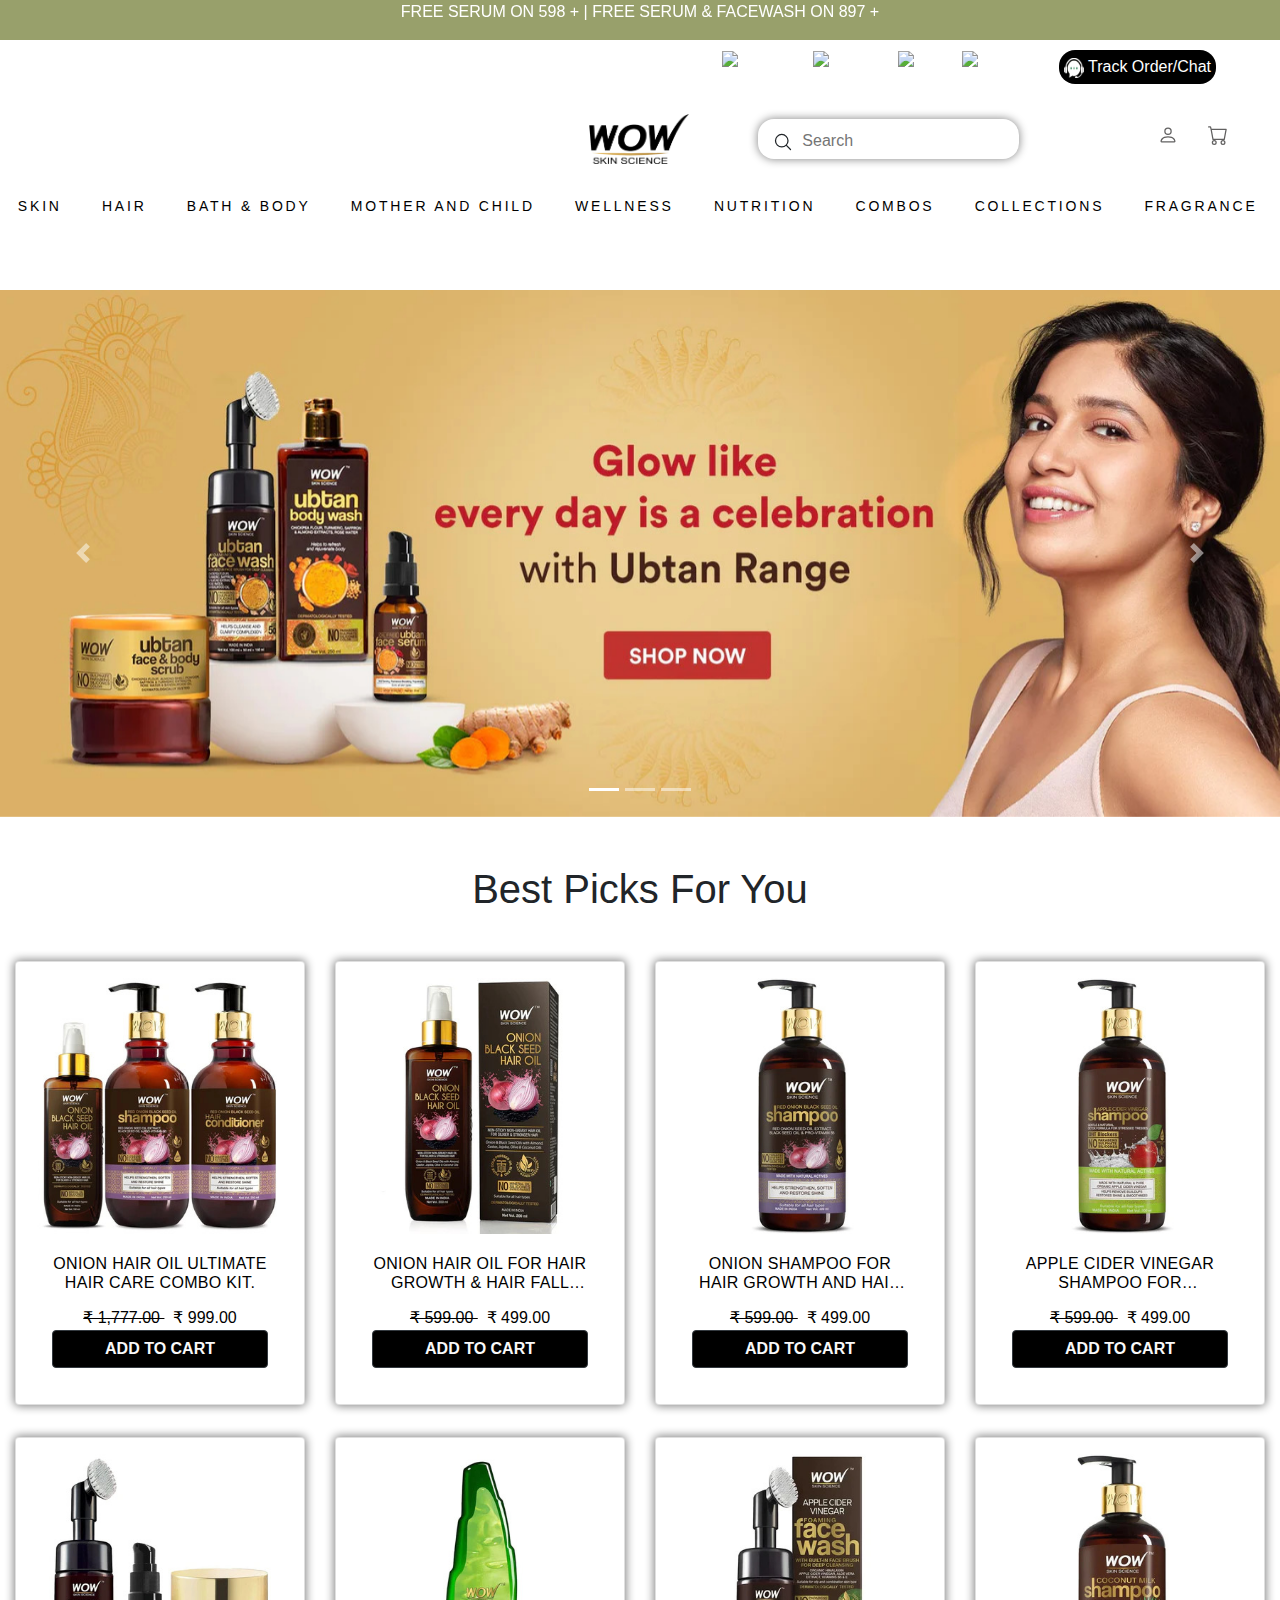
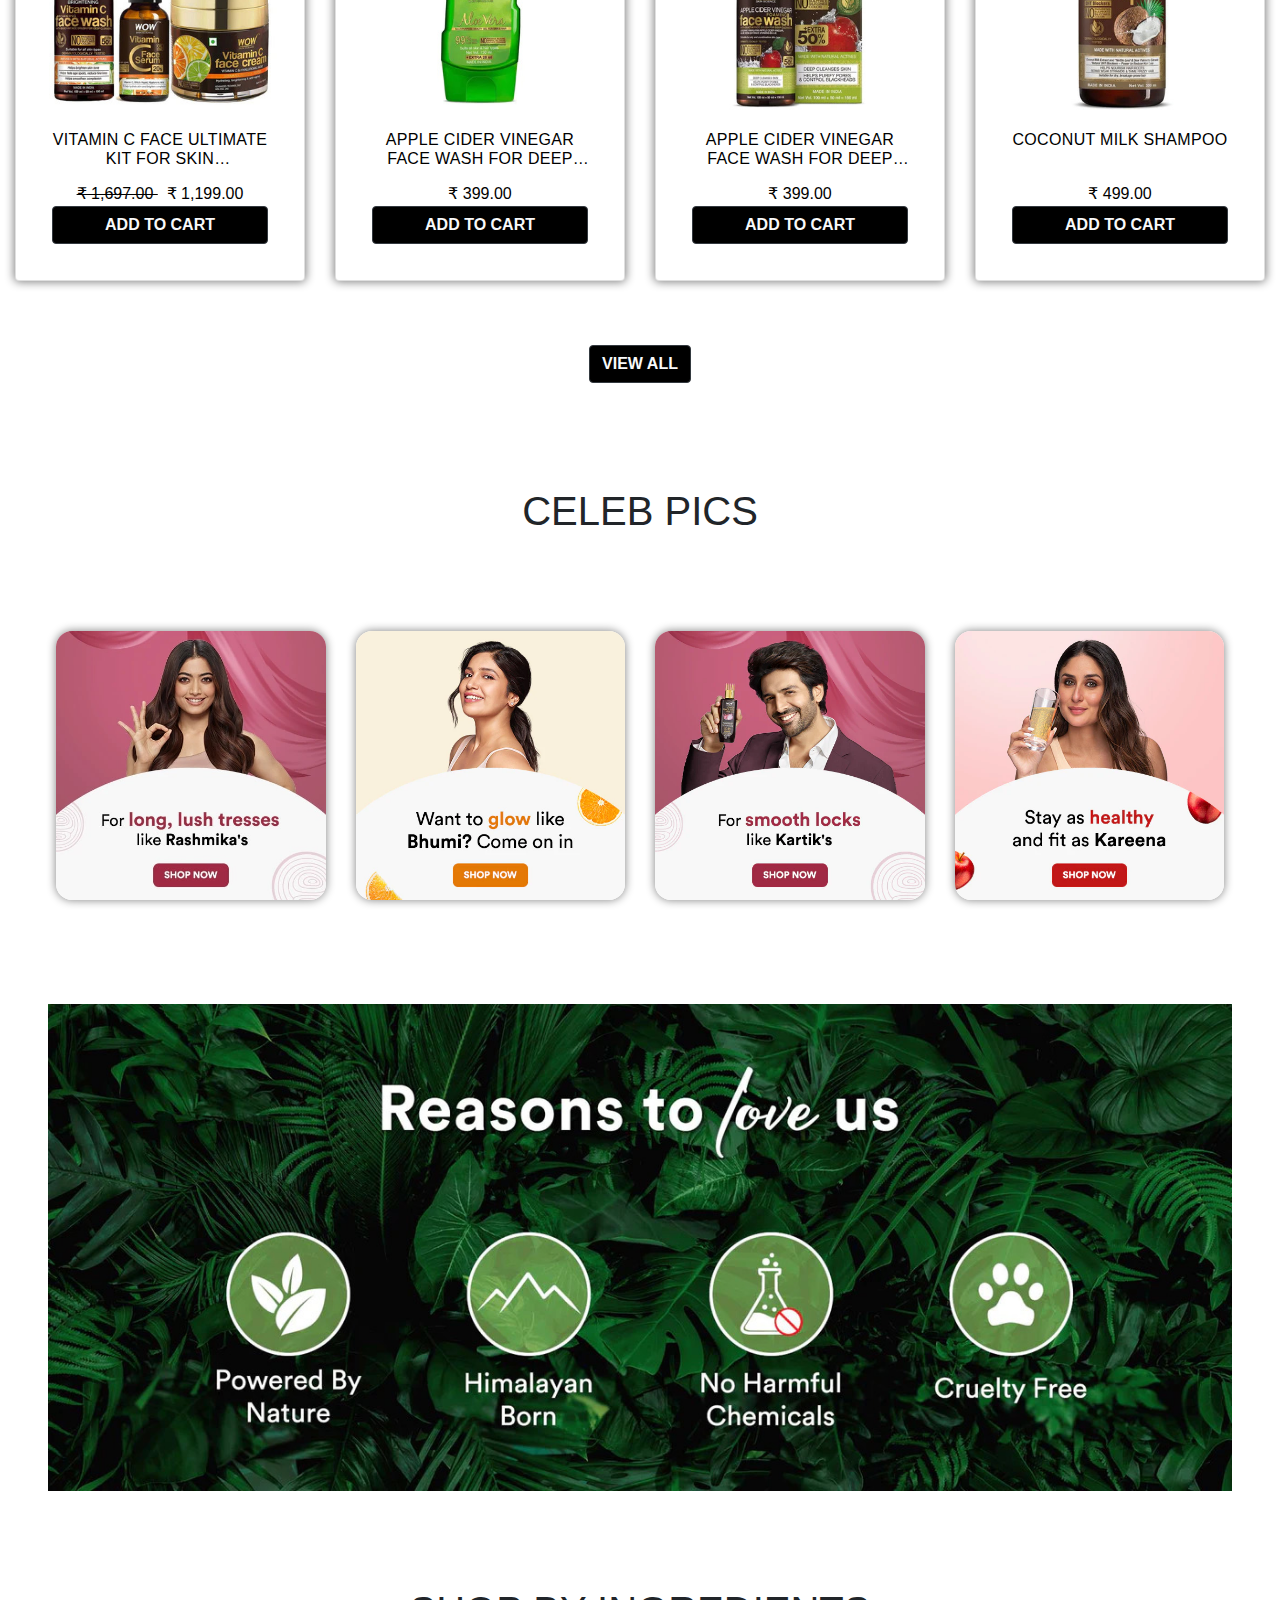
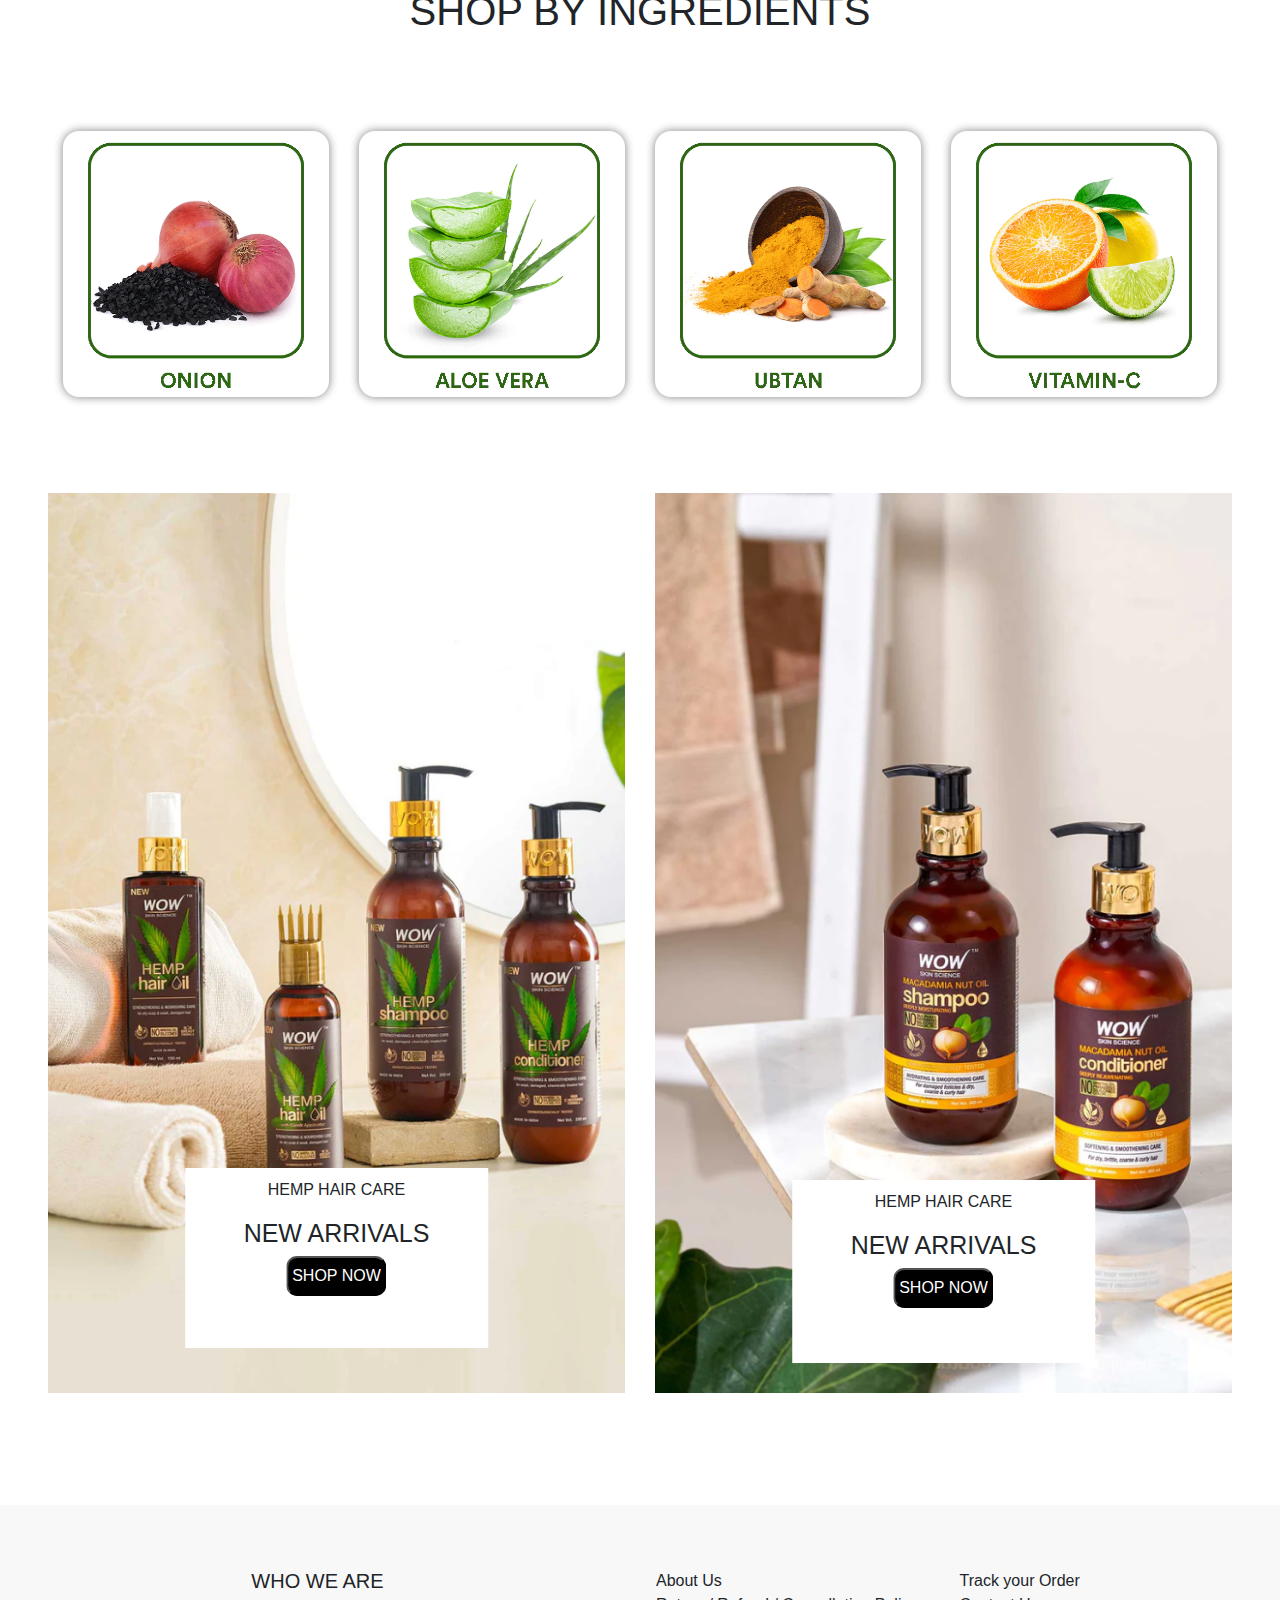
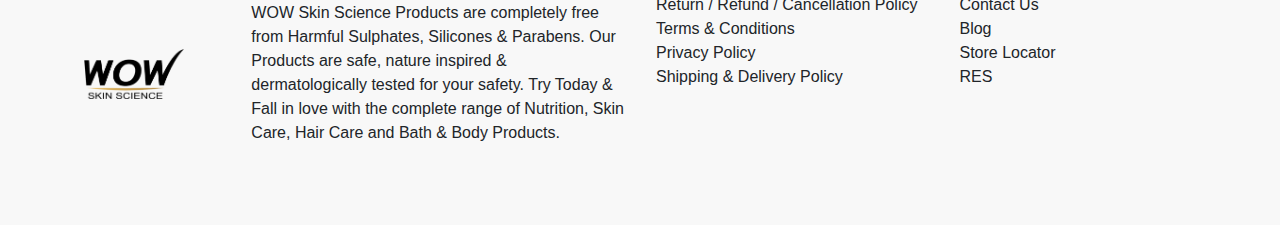
==== index.html @ 1cc5b18e "first commit" ====
<!DOCTYPE html>
<html lang="en">
<head>
    <meta charset="UTF-8">
    <meta http-equiv="X-UA-Compatible" content="IE=edge">
    <meta name="viewport" content="width=device-width, initial-scale=1.0">
    <link rel="stylesheet" href="https://cdn.jsdelivr.net/npm/bootstrap@4.3.1/dist/css/bootstrap.min.css" integrity="sha384-ggOyR0iXCbMQv3Xipma34MD+dH/1fQ784/j6cY/iJTQUOhcWr7x9JvoRxT2MZw1T" crossorigin="anonymous">
    <link rel="stylesheet" href="./index.css">
    <script src="https://kit.fontawesome.com/cafa369b92.js" crossorigin="anonymous"></script>
    <title>Wow Skin Science</title>
    <link rel="icon" type="image/x-icon" href="./assets/faviconV2.png">

</head>
<body>
    <div class="carousel slide announcement_div" data-ride="carousel">
       <div class="carousel-inner">
          <div class="carousel-item active text-center">
            <p class="d-block w-100">FREE SERUM ON 598 + | FREE SERUM & FACEWASH ON 897 +</p>
          </div>
          <div class="carousel-item text-center">
            <p class="d-block w-100">GET A SUPRISE GIFT FREE ON EVERY ORDER</p>
          </div>
       </div>
    </div>

    <nav>
      <div class="icons_track_div desktop_track_div">
      <div class="icons_div">
        <a href="#">
          <img  class="social_media_icons" src="https://i.ibb.co/8xnZV51/social2.jpg" alt="instagram">
        </a>
        <a href="#">
          <img class="social_media_icons" src="https://i.ibb.co/gVGnn6m/social1.jpg" alt="facebook">

        </a>
        <a href="#">
          <img  class="social_media_icons" src="https://i.ibb.co/8x79Vy2/social3.jpg" alt="twitter">
        </a>
        <a href="#">
          <img  class="social_media_icons" src="https://i.ibb.co/HTfM3p8/social4.jpg" alt="youtube">
        </a>
      </div>
      <div class="track">
        <a href="#">
          <img  class="social_media_icons" src="./assets/wow_chat_icon_637c3b76-9360-4c06-9c1e-77861a856316.jpg" alt="">
          Track Order/Chat
        </a>
      </div>
    </div>
    <div class="main_logo_div">
      <div class="wow_logo ">
        <img class="wow_image "src="./assets/pngaaa.com-5067966.png" width="100px" height="50px">
      </div>
      
      <div class="search desktop_tab_search">
        <svg class="search_icon" xmlns="http://www.w3.org/2000/svg" fill="none" viewBox="0 0 24 24" stroke-width="1.5" stroke="currentColor" class="w-6 h-6">
          <path stroke-linecap="round" stroke-linejoin="round" d="M21 21l-5.197-5.197m0 0A7.5 7.5 0 105.196 5.196a7.5 7.5 0 0010.607 10.607z" />
        </svg>
        <input type="search" placeholder="Search">
      </div>
      <div class="account_cart_div mt-2">
        <div>
          <a href="./login_page.html">
            <svg class="social_media_icons" xmlns="http://www.w3.org/2000/svg" width="16" height="16" fill="currentColor" class="bi bi-person" viewBox="0 0 16 16">
              <path d="M8 8a3 3 0 1 0 0-6 3 3 0 0 0 0 6zm2-3a2 2 0 1 1-4 0 2 2 0 0 1 4 0zm4 8c0 1-1 1-1 1H3s-1 0-1-1 1-4 6-4 6 3 6 4zm-1-.004c-.001-.246-.154-.986-.832-1.664C11.516 10.68 10.289 10 8 10c-2.29 0-3.516.68-4.168 1.332-.678.678-.83 1.418-.832 1.664h10z"/>
            </svg>
          </a>
        </div>
        <div>
          <a href="#">
            <svg class="social_media_icons" xmlns="http://www.w3.org/2000/svg" width="16" height="16" fill="currentColor" class="bi bi-cart" viewBox="0 0 16 16">
              <path d="M0 1.5A.5.5 0 0 1 .5 1H2a.5.5 0 0 1 .485.379L2.89 3H14.5a.5.5 0 0 1 .491.592l-1.5 8A.5.5 0 0 1 13 12H4a.5.5 0 0 1-.491-.408L2.01 3.607 1.61 2H.5a.5.5 0 0 1-.5-.5zM3.102 4l1.313 7h8.17l1.313-7H3.102zM5 12a2 2 0 1 0 0 4 2 2 0 0 0 0-4zm7 0a2 2 0 1 0 0 4 2 2 0 0 0 0-4zm-7 1a1 1 0 1 1 0 2 1 1 0 0 1 0-2zm7 0a1 1 0 1 1 0 2 1 1 0 0 1 0-2z"/>
            </svg>
          </a>
        </div>
        
      </div>
    </div>
    <div class="search text-center mobile_tab_search col-11">
      <svg class="search_icon" xmlns="http://www.w3.org/2000/svg" fill="none" viewBox="0 0 24 24" stroke-width="1.5" stroke="currentColor" class="w-6 h-6">
        <path stroke-linecap="round" stroke-linejoin="round" d="M21 21l-5.197-5.197m0 0A7.5 7.5 0 105.196 5.196a7.5 7.5 0 0010.607 10.607z" />
      </svg>
      <input type="search" placeholder="Search">
    </div>
    </nav>
    <div class=" nav_container">
     
          <input type="radio" name="slide" id="menu_btn">
          <input type="radio" name="slide" id="cancel_btn">
          <ul class="nav_links">
            <label for="cancel_btn" class="button cancel_btn"><i class="fas fa-times"></i></label>
             <li class="navLink ">
                 <a href="#">SKIN</a>
                 <input type="checkbox" id="showDrop">
                 <label for="showDrop">
                  <svg class="drop_icon" xmlns="http://www.w3.org/2000/svg" fill="none" viewBox="0 0 24 24" stroke-width="1.5" stroke="currentColor" class="w-6 h-6">
                    <path stroke-linecap="round" stroke-linejoin="round" d="M19.5 8.25l-7.5 7.5-7.5-7.5" />
                  </svg>
                 </label>
                 <ul class="dropMenu">
                  <li><a href="#">Face Wash</a></li>
                  <li><a href="#">Face Wash Refill</a></li>
                  <li><a href="#">Face Scrub</a></li>
                  <li><a href="#">Face Serum</a></li>
                  <li><a href="#">Face Cream</a></li>
                  <li><a href="#">Face Mask</a></li>
                  <li><a href="#">Moisturizer</a></li>
                  <li><a href="#">Sunscreen</a></li>
                  <li><a href="#">Toner</a></li>
                  <li><a href="#">Makeup Remover</a></li>
                  <li><a href="#">Sheet Face Mask</a></li>
                  <li><a href="#">Under Eye Cream</a></li>
                 </ul>
            </li>
             <li class="navLink">
              <a href="#">HAIR</a>
              <input type="checkbox" id="hair">
              <label for="hair">
                <svg class="drop_icon" xmlns="http://www.w3.org/2000/svg" fill="none" viewBox="0 0 24 24" stroke-width="1.5" stroke="currentColor" class="w-6 h-6">
                  <path stroke-linecap="round" stroke-linejoin="round" d="M19.5 8.25l-7.5 7.5-7.5-7.5" />
                </svg>
               </label>
              <ul class="dropMenu">
                <li><a href="#">Hair Oil</a></li>
                <li><a href="#">Hair Combo Kit</a></li>
                <li><a href="#">Shampoo</a></li>
                <li><a href="#">Conditioner</a></li>
                <li><a href="#">Hair Mask</a></li>
                <li><a href="#">Hair Serum</a></li>
                <li><a href="#">Scalp Brush</a></li>
                <li><a href="#">Hair Spray</a></li>
               </ul>
              </li>
             <li class="navLink">
              <a href="#">BATH & BODY</a>
              <input type="checkbox" id="bath">
              <label for="bath">
                <svg class="drop_icon" xmlns="http://www.w3.org/2000/svg" fill="none" viewBox="0 0 24 24" stroke-width="1.5" stroke="currentColor" class="w-6 h-6">
                  <path stroke-linecap="round" stroke-linejoin="round" d="M19.5 8.25l-7.5 7.5-7.5-7.5" />
                </svg>
               </label>
              <ul class="dropMenu">
                <li><a href="#">Body Wash</a></li>
                <li><a href="#">Bathing Bar</a></li>
                <li><a href="#">Hand Cream</a></li>
                <li><a href="#">Hand Wash</a></li>
                <li><a href="#">Body Lotion</a></li>
                <li><a href="#">Body Butter</a></li>
                <li><a href="#">Massage oil</a></li>
              </ul>
            </li>
             <li class="navLink megaLink">
              <a href="#">MOTHER AND CHILD</a>
              <input type="checkbox" id="mother_child">
              <label for="mother_child">
                <svg class="drop_icon" xmlns="http://www.w3.org/2000/svg" fill="none" viewBox="0 0 24 24" stroke-width="1.5" stroke="currentColor" class="w-6 h-6">
                  <path stroke-linecap="round" stroke-linejoin="round" d="M19.5 8.25l-7.5 7.5-7.5-7.5" />
                </svg>
               </label>
              <div class="motherChild_dropdown dropMenu">
                <div class="kids">
                  <ul class="">
                    <li><a href="#">Kids Sun Screen</a></li>
                    <li><a href="#">kids Face Wash</a></li>
                    <li><a href="#">3 in 1 Kids</a></li>
                    <li><a href="#">Kids Body Lotion</a></li>
                  </ul>
                </div>
                <div class="mother">
                  <ul class="">
                    <li><a href="#">Mother</a></li>
                    <li><a href="#">Massage oil</a></li>
                    <li><a href="#">Stretch care</a></li>
                  </ul>
                </div>

              </div>
            </li>
             <li class="navLink">
              <a href="#">WELLNESS</a>
              <input type="checkbox" id="wellness">
              <label for="wellness">
                <svg class="drop_icon" xmlns="http://www.w3.org/2000/svg" fill="none" viewBox="0 0 24 24" stroke-width="1.5" stroke="currentColor" class="w-6 h-6">
                  <path stroke-linecap="round" stroke-linejoin="round" d="M19.5 8.25l-7.5 7.5-7.5-7.5" />
                </svg>
               </label>
              <ul class="dropMenu">
                <li><a href="#">Hair Vanish</a></li>
                <li><a href="#">Essential Oil</a></li>
                <li><a href="#">WOmwn Hygiene</a></li>
              </ul>
            </li>
             <li class="navLink">
              <a href="#">NUTRITION</a>
              <input type="checkbox" id="nutrition">
              <label for="nutrition">
                <svg class="drop_icon" xmlns="http://www.w3.org/2000/svg" fill="none" viewBox="0 0 24 24" stroke-width="1.5" stroke="currentColor" class="w-6 h-6">
                  <path stroke-linecap="round" stroke-linejoin="round" d="M19.5 8.25l-7.5 7.5-7.5-7.5" />
                </svg>
               </label>
               <ul class="dropMenu">
                <li><a href="#">Omega Fatty Acids</a></li>
                <li><a href="#">Immunity Care</a></li>
                <li><a href="#">Protiens</a></li>
                <li><a href="#">Multivitamins</a></li>
                <li><a href="#">Weight Management</a></li>
                <li><a href="#">Detox</a></li>
                <li><a href="#">Gut Health</a></li>
                <li><a href="#">Men's Health</a></li>
                <li><a href="#">Antioxidants</a></li>
                <li><a href="#">Men's Health</a></li>
                <li><a href="#">Vitamins</a></li>
                <li><a href="#">Hair and Skin nutrition</a></li>
                <li><a href="#">specialty Supplements</a></li>
              </ul>
            </li>
             <li class="navLink">
              <a href="#">COMBOS</a>
              <input type="checkbox" id="combo">
              <label for="combo">
                <svg class="drop_icon" xmlns="http://www.w3.org/2000/svg" fill="none" viewBox="0 0 24 24" stroke-width="1.5" stroke="currentColor" class="w-6 h-6">
                  <path stroke-linecap="round" stroke-linejoin="round" d="M19.5 8.25l-7.5 7.5-7.5-7.5" />
                </svg>
               </label>
              <ul class="dropMenu">
                <li><a href="#">Body Wash</a></li>
                <li><a href="#">Bathing Bar</a></li>
                <li><a href="#">Hand Cream</a></li>
                <li><a href="#">Body Scrub</a></li>
                <li><a href="#">Hand Wash</a></li>
                <li><a href="#">Body Lotion</a></li>
                <li><a href="#">Body Butter</a></li>
                <li><a href="#">Massage oil</a></li>
              </ul>
            </li>
             <li class="navLink">
              <a href="#">COLLECTIONS</a>
              <input type="checkbox" id="collections">
              <label for="collections">
                <svg class="drop_icon" xmlns="http://www.w3.org/2000/svg" fill="none" viewBox="0 0 24 24" stroke-width="1.5" stroke="currentColor" class="w-6 h-6">
                  <path stroke-linecap="round" stroke-linejoin="round" d="M19.5 8.25l-7.5 7.5-7.5-7.5" />
                </svg>
               </label>
              <ul class="dropMenu">
                <li><a href="#">Apple cider vinegar</a></li>
                <li><a href="#">Aloe Vera</a></li>
                <li><a href="#">Amazon Rainforest</a></li>
                <li><a href="#">Amla</a></li>
                <li><a href="#">Activated Charcoal</a></li>
                <li><a href="#">Argan Oil</a></li>
                <li><a href="#">Coconut</a></li>
                <li><a href="#">Hemp</a></li>
                <li><a href="#">Himalayan Rose Care</a></li>
                <li><a href="#">Macadamia</a></li>
                <li><a href="#">Men's Care</a></li>
                <li><a href="#">Niacinamide</a></li>
                <li><a href="#">Rice Water</a></li>
                <li><a href="#">Red Onion Black Seed Oil</a></li>
                <li><a href="#">Retinol</a></li>
                <li><a href="#">Sugarcane</a></li>
                <li><a href="#">Super Hero</a></li>
                <li><a href="#">Ubtan Range</a></li>
                <li><a href="#">Vitamin c</a></li>
              </ul>
            </li>
             <li class="navLink"><a href="#">FRAGRANCE</a>
              <input type="checkbox" id="fragrance">
              <label for="fragrance">
              <svg class="drop_icon" xmlns="http://www.w3.org/2000/svg" fill="none" viewBox="0 0 24 24" stroke-width="1.5" stroke="currentColor" class="w-6 h-6">
                <path stroke-linecap="round" stroke-linejoin="round" d="M19.5 8.25l-7.5 7.5-7.5-7.5" />
              </svg>
             </label>
             <ul class="dropMenu">
              <li><a href="#">Apple cider vinegar</a></li>
              <li><a href="#">Aloe Vera</a></li>
              <li><a href="#">Amazon Rainforest</a></li>
            </ul>
            
          </li>

          <ul class="icons_track_div mobile_track_div">
            <li class="icons_div">
              <a href="#">
                <img class="social_media_icons" src="https://i.ibb.co/gVGnn6m/social1.jpg" alt="facebook">
              </a>
              <a href="#">
                <img  class="social_media_icons" src="https://i.ibb.co/8xnZV51/social2.jpg" alt="instagram">
              </a>
              <a href="#">
                <img  class="social_media_icons" src="https://i.ibb.co/8x79Vy2/social3.jpg" alt="twitter">
              </a>
              <a href="#">
                <img  class="social_media_icons" src="https://i.ibb.co/HTfM3p8/social4.jpg" alt="youtube">
              </a>
            </li>
            <ul class="track mobile_track">
              <a href="#">
                <img  class="social_media_icons" src="./assets/wow_chat_icon_637c3b76-9360-4c06-9c1e-77861a856316.jpg" alt="">
                Track Order/Chat
              </a>
            </ul>
          </ul>
          </ul>
          <label for="menu_btn" class="button menu_btn"><i class="fas fa-bars"></i></label>
          
         
        </div>

     
    <div class="container-fluid home_corousal">
      <div class="row mt-5">
        <div
          id="carouselExample"
          class="carousel slide col-12"
          data-ride="carousel"
        >
          <!-- Indicators -->
          <ol class="carousel-indicators">
            <li
              data-target="#carouselExample"
              data-slide-to="0"
              class="active"
            ></li>
            <li data-target="#carouselExample" data-slide-to="1"></li>
            <li data-target="#carouselExample" data-slide-to="2"></li>
          </ol>

          <!-- Wrapper for slides -->
          <div class="carousel-inner">
            <div class="carousel-item active">
              <img
                class="d-block w-100"
                src="./assets/corousal_image1.jpg"
                alt="First slide"
              />
            </div>
            <div class="carousel-item">
              <img
                class="d-block w-100"
                src="./assets/corousal_image2.jpg"
                alt="Second slide"
              />
            </div>
            <div class="carousel-item">
              <img
                class="d-block w-100"
                src="./assets/corousal_image3.jpg"
                alt="Third slide"
              />
            </div>
          </div>

          <!-- Left and right controls -->
          <a
            class="carousel-control-prev"
            href="#carouselExample"
            role="button"
            data-slide="prev"
          >
            <span class="carousel-control-prev-icon" aria-hidden="true"></span>
          </a>
          <a
            class="carousel-control-next"
            href="#carouselExample"
            role="button"
            data-slide="next"
          >
            <span class="carousel-control-next-icon" aria-hidden="true"></span>
          </a>
        </div>
      </div>
    </div>
     
    <div class="container-fluid best_picks_container">
      <h1 class="text-center my-5">Best Picks For You</h1>
      <div class="row mb-3">
        <div class="col-12 col-sm-6 col-md-6 col-lg-3 mb-3 column">
          <a href="#">
          <div class="card p-3">
            <img
              src="./assets/onion_kit_1.jpg"
              alt="card image"
              class="card-img-top"
            />

            <div class="card-body">
              <h5 class="card-title text-center product_info">Onion Hair Oil Ultimate Hair Care Combo Kit. </h5>
              <p class="card-text text-center"><del>&#8377; 1,777.00 </del>&nbsp; &#8377; 999.00</p>
              <a href="#" class="btn btn-dark text-light col-12" role="button"
                >ADD TO CART</a
              >
            </div>
          </div>
        </a>
        </div>
        <div class="col-12 col-sm-6 col-md-6 col-lg-3 column">
          <a href="#">
          <div class="card p-3">
            <img
              src="./assets/onion-hair-oil_2.jpg"
              alt="card image"
              class="card-img-top"
            />

            <div class="card-body">
              <h5 class="card-title text-center product_info">Onion Hair Oil For Hair Growth & Hair Fall Control</h5>
              <p class="card-text text-center"><del>&#8377; 599.00 </del>&nbsp; &#8377; 499.00</p>
              <a href="#" class="btn btn-dark text-light col-12" role="button"
                >ADD TO CART</a
              >
            </div>
          </div>
          </a>
        </div>
        <div class="col-12 col-sm-6 col-md-6 col-lg-3 column">
          <a href="#">
          <div class="card p-3">
            <img
              src="./assets/onion-shampoo_3.jpg"
              alt="card image"
              class="card-img-top"
            />

            <div class="card-body">
              <h5 class="card-title text-center product_info">Onion Shampoo for Hair Growth and Hair Fall Control </h5>
              <p class="card-text text-center"><del>&#8377; 599.00 </del>&nbsp; &#8377; 499.00</p>
              <a href="#" class="btn btn-dark text-light col-12" role="button"
                >ADD TO CART</a
              >
            </div>
          </div>
          </a>
        </div>
        <div class="col-12 col-sm-6 col-md-6 col-lg-3 column">
          <a href="#">
          <div class="card p-3">
            <img
              src="./assets/apple-cider_shampoo_4.jpg"
              alt="card image"
              class="card-img-top"
            />

            <div class="card-body">
              <h5 class="card-title text-center product_info">Apple Cider Vinegar Shampoo For Dandruff, Hair Growth</h5>
              <p class="card-text text-center"><del>&#8377; 599.00 </del>&nbsp; &#8377; 499.00</p>
              <a href="#" class="btn btn-dark text-light col-12" role="button"
                >ADD TO CART</a
              >
            </div>
          </div>
          </a>
        </div>
        
      </div>

      <div class="row">
        <div class="col-12 col-sm-6 col-md-6 col-lg-3 mb-3 column">
          <a href="#">
          <div class="card p-3">
            <img
              src="./assets/vitaminc_combo_5.jpg"
              alt="card image"
              class="card-img-top"
            />

            <div class="card-body">
              <h5 class="card-title text-center product_info">Vitamin C Face Ultimate Kit for Skin Brightening </h5>
              <p class="card-text text-center"><del>&#8377; 1,697.00 </del>&nbsp; &#8377; 1,199.00</p>
              <a href="#" class="btn btn-dark text-light col-12" role="button"
                >ADD TO CART</a
              >
            </div>
          </div>
        </a>
        </div>
        <div class="col-12 col-sm-6 col-md-6 col-lg-3 column">
          <a href="#">
          <div class="card p-3">
            <img
              src="./assets/aloevera-gel_6_.jpg"
              alt="card image"
              class="card-img-top"
            />

            <div class="card-body">
              <h5 class="card-title text-center product_info">Apple Cider Vinegar Face Wash for Deep Cleansing </h5>
              <p class="card-text text-center ">&#8377; 399.00</p>
              <a href="#" class="btn btn-dark text-light col-12" role="button"
                >ADD TO CART</a
              >
            </div>
          </div>
          </a>
        </div>
        <div class="col-12 col-sm-6 col-md-6 col-lg-3 column">
          <a href="#">
          <div class="card p-3">
            <img
              src="./assets/apple-cider-vinegar_7.jpg"
              alt="card image"
              class="card-img-top"
            />

            <div class="card-body">
              <h5 class="card-title text-center product_info">Apple Cider Vinegar Face Wash for Deep Cleansing </h5>
              <p class="card-text text-center ">&#8377; 399.00</p>
              <a href="#" class="btn btn-dark text-light col-12" role="button"
                >ADD TO CART</a
              >
            </div>
          </div>
          </a>
        </div>
        <div class="col-12 col-sm-6 col-md-6 col-lg-3 column">
          <a href="#">
          <div class="card p-3">
            <img
              src="./assets/coconut-milk-shampoo_8.jpg"
              alt="card image"
              class="card-img-top"
            />

            <div class="card-body">
              <h5 class="card-title text-center product_info">COCONUT MILK SHAMPOO</h5>
              <p class="card-text text-center">&#8377; 499.00</p>
              <a href="#" class="btn btn-dark text-light col-12" role="button"
                >ADD TO CART</a
              >
            </div>
          </div>
          </a>
        </div>
        
      </div>
      <div class="text-center mt-5"><button class="btn btn-dark text-light">VIEW ALL</button></div>
    </div>
    
   <div class="container-fluid celeb_container mt-5 p-2">
    <h1 class="text-center my-5">CELEB PICS</h1>
    <div class="row p-md-5" >
        <div class="col-md-3 col-6 mb-5 mb-md-0">
          <a href=#>
            <img src="./assets/rashmika.jpg">
          </a>
        </div>
        <div class="col-md-3 col-6 ">
          <a href="#">
            <img  src="./assets/bhumi.png">
          </a>
        </div>
        <div class="col-md-3 col-6 mb-5 mb-md-0">
          <a href="#">
            <img  src="./assets/kartik.png">
          </a>
        </div>
        <div class="col-md-3 col-6 ">
          <a href="#">
            <img  src="./assets/kareena.png">
          </a>
        </div>
    </div>
   </div>

    <div class="col-12  reason_banner p-md-5">
        <img src="./assets/reason_banner.jpg">
    </div>

    <div class="container-fluid mt-5 ingredients">
      <h1 class="text-center my-5">SHOP BY INGREDIENTS</h1>
      <div class="row p-md-5 " >
          <div class="col-md-3 col-6 mb-5 mb-md-0 ">
            <a href="#">
              <img src="./assets/onion.png">
            </a>
          </div>
          <div class="col-md-3 col-6 ">
            <a href="#">
              <img  src="./assets/aloevera.png">
            </a>
          </div>
          <div class="col-md-3 col-6 mb-5 mb-md-0">
            <a href="#">
              <img  src="./assets/ubtan.png">
            </a>
          </div>
          <div class="col-md-3 col-6 ">
            <a href="#">
              <img  src="./assets/vitaminc.png">
            </a>
          </div>
      </div>
     </div>
     <div class="two_col_banner container-fluid p-md-5 mb-5">
         <div class="row">
            <div class="col-12 col-md-6 mb-3">
              <a href="#">
                 <img src="./assets/hempcare.png" class="banner_image">
              </a>
              <div class="banner_text  ">
                   <p class="text-center">HEMP HAIR CARE</p>
                   <h1 class="text-center">NEW ARRIVALS</h1>
                   <button>SHOP NOW</button>
            </div>
            </div>
            <div class="col-12 col-md-6 ">
              <a href="#">
                 <img src="./assets/SaverPack.png" >
              </a>
              <div class="banner_text">
                <p class="text-center">HEMP HAIR CARE</p>
                <h1 class="text-center">NEW ARRIVALS</h1>
                <button>SHOP NOW</button>

              </div>
            </div>
         </div>
     </div>

     <div class="footer container-fluid p-5">
         <div class="row">
          
            <div class="col-12 col-md-2 footer_logo mt-5 p-lg-5 text-center">
              <img class="wow_image"src="./assets/pngaaa.com-5067966.png" width="100px" height="50px">
            </div>
          
           <div class="col-12 col-md-4 p-3 border_bottom">
             <h5>WHO WE ARE</h5>
             <p>WOW Skin Science Products are completely free from Harmful Sulphates, Silicones & Parabens. Our Products are safe, nature inspired & dermatologically tested for your safety. Try Today & Fall in love with the complete range of Nutrition, Skin Care, Hair Care and Bath & Body Products.</p>
           </div>
           <div class="col-12  p-3 col-md-3 border_bottom">
             <ul>
              <li>About Us</li>
              <li>Return / Refund / Cancellation Policy</li>
              <li>Terms & Conditions</li>
              <li>Privacy Policy</li>
              <li>Shipping & Delivery Policy</li>
             </ul>
           </div>
           <div class="col-12 p-3 col-md-3 border_bottom">
            <ul>
             <li>Track your Order</li>
             <li>Contact Us</li>
             <li>Blog</li>
             <li>Store Locator</li>
             <li>RES</li>
            </ul>
          </div>
     </div>


       
    <script src="https://code.jquery.com/jquery-3.3.1.slim.min.js" integrity="sha384-q8i/X+965DzO0rT7abK41JStQIAqVgRVzpbzo5smXKp4YfRvH+8abtTE1Pi6jizo" crossorigin="anonymous"></script>
    <script src="https://cdn.jsdelivr.net/npm/popper.js@1.14.7/dist/umd/popper.min.js" integrity="sha384-UO2eT0CpHqdSJQ6hJty5KVphtPhzWj9WO1clHTMGa3JDZwrnQq4sF86dIHNDz0W1" crossorigin="anonymous"></script>
    <script src="https://cdn.jsdelivr.net/npm/bootstrap@4.3.1/dist/js/bootstrap.min.js" integrity="sha384-JjSmVgyd0p3pXB1rRibZUAYoIIy6OrQ6VrjIEaFf/nJGzIxFDsf4x0xIM+B07jRM" crossorigin="anonymous"></script>  
 
</body>
</html>
---- index.css ----
*{
    padding:0px;
    margin:0px;
    box-sizing:border-box;
  }
  .announcement_div{
    background-color: #98a06b;
    color:white;
    /* position:fixed; */
    position:sticky;
    top:0px;
    z-index:10;
    width:100%;
  }
  
  .home_corousal {
     padding:0px;
     overflow-x: hidden;
  }
  /* .navbar{
    top:30px;
  } */
   .navLink>a{
    font-family:'Lucida Sans', 'Lucida Sans Regular', 'Lucida Grande', 'Lucida Sans Unicode', Geneva, Verdana, sans-serif;
    letter-spacing:0.2em;
    font-weight:100px;
    font-size:14px;
  }
  a{
    color:white;
    text-decoration: none;
  
  
  }
  .social_media_icons{
      width:20px;
      height:20px;
  }
  .icons_track_div{
    display:flex;
    margin-right:5%;
    margin-top:10px;
    justify-content:flex-end;
    gap:2%;
  }
  
  .track{
    background-color:black;
    width:auto;
    height:auto;
    padding:5px 5px;
    border-radius:1rem;
  }
  .track a{
    color:white !important;
    text-decoration: none;;
  }
  .main_logo_div{
  
    display:flex;
    padding-left:46%;
    margin-top:30px;
  }
  .search{
    max-height:40px;
    display:flex;
    padding:10px;
    align-self:center;
    border-radius:1rem;
    box-shadow: 0px 0px 10px grey;
  }
  
 
  .search_icon{
    width:20px;
    height:20px;
    margin:auto 5px;
  }
  .search input{
    width:70%;
    height:70%;
    border:none;
    outline:none;
  }
  .account_cart_div{
    /* padding:50% 0px; */
    margin-left:20%;
    display:flex;
    gap:30px;
  }
  .account_cart_div a{
    color:rgb(97, 96, 96);
  }
  .nav_container{
    /* padding:0px 3%; */
    overflow-x:hidden;
    margin-top:30px;
  }
  .nav_links li{
    list-style-type: none;
  }
  .nav_links li a{
    color:black;
    text-decoration: none;
  
  }
  .nav_links{
    position:relative;
    display:flex;
    justify-content: space-around;
  }
  .dropMenu{
    background-color:white;
    position:absolute;
    min-width:150px;
    z-index:6;
    top:50px;
    line-height:38px;
    padding:15px;
    font-size:14px;
    opacity:0;
    visibility:hidden;
  }
  
  
  .motherChild_dropdown{
    display:flex;
    justify-content:center;
    gap:10%;
    background-color:white;
    width:100%;
    height:200px;
    overflow:hidden;
    position:absolute;
    top:50px;
    left:0;
    z-index:6;
    opacity:0;
    visibility:hidden;
  }
  .kids ul,.mother ul{
    background-color:white;
    opacity:0;
    padding:50px;
    margin-top:100px;
    transition: all 1s ease;
  
  }
  .kids ul li,.mother ul li{
    line-height:30px;
    font-weight:700;
    font-size:14px;
    letter-spacing:0.3em
  
  }
  .menu_btn,.cancel_btn{
    display:none;
  }
  .nav_container input[type="radio"]{
    display:none;
  }
  #showDrop,#hair,#bath,#wellness,#nutrition,#combo,#collections,#fragrance,#mother_child{
    display:none;
  }
  .mobile_tab_search{
      display:none;
    
  }
  .desktop_tab_search{
    display:block;
  }
  .best_picks_container a{
     color:black;
     text-decoration:none;
  }
  .best_picks_container .card{
    box-shadow: 0px 0px 10px 1px grey;
  }
  .best_picks_container .btn{
    background-color: black;
    font-weight:600;
  }
  .celeb_container{
    overflow-x: hidden;
  }
  .celeb_container img,.ingredients img{
    width:100%;
    border-radius: 1rem;
    position:relative;
    box-shadow: 0px 0px 10px grey;
    transition:all 0.5s ease-in-out;
  }
  .celeb_container img:hover,.ingredients img:hover{
    top:-10px;
    transition:all 1s ease-in-out;

  }
 
  .reason_banner img{
     width:100%;
  }
  .two_col_banner img{
    width:100%;
    height:100vh;
    object-fit:cover;
    overflow:hidden;
  }
  
  .banner_image{
    position:relative;
  }
  
  .banner_text button{
    background-color: black;
    color:white;
    width:100px;
    height:40px;
    outline:none;
    margin-left:50%;
    transform:translate(-50%,0);
    border-radius:0.675rem;
  }
  .footer li{
    list-style-type: none;
  }
  .footer{
      background-color:#f8f8f8;
  }
 
  .product_info{
    text-transform: uppercase;
    font-size: calc(var(--typeBaseSize) - 2px);
    letter-spacing: 0.02em;
    overflow: hidden !important;
    text-overflow: ellipsis;
    display: -webkit-box;
    -webkit-line-clamp: 2;
    -webkit-box-orient: vertical;
    font-weight: 500;
    height: 40px;
  }
 
  
  
  
  @media (max-width: 960px) {
    .announcement_div{
      font-size:12px;
    }
    .account_cart_div{
        margin-left:10%;
    }
    .desktop_track_div{
      display:none;
    }
    .mobile_track{
       height:50px;
       text-align:center;
       display:flex;
       justify-content:center;
       align-items: center;
       padding-top:0px;
    }
    .carousel-item img,.reason_banner img{
       height:300px;
       object-fit:fill;
    }
    .best_picks_container .row .column{
      padding:50px;
    }
    .banner_text{
      background-color: white;
      bottom:0;
      position:relative;
      padding:20px;
      width:100%;
    }
    .two_col_banner img{
      height:70vh;
    }
    .footer div div{
      display:flex;
      flex-direction: column;
      justify-content:center;
      /* align-items:center; */
      text-align:center;
      /* border-bottom:1px solid rgb(185, 184, 184); */
    }
    .border_bottom{
      border-bottom:1px solid rgb(185, 184, 184);

    }
    
    /* .footer_logo{
      margin-left:50%;
      transform:translate(-50%,0);
    } */
    
    .mobile_tab_search{
      /* display:block; */
      display:flex;
     margin-top:50px;
      margin-left:auto;
      margin-right:auto;
  }
  .desktop_tab_search{
    display:none;
  }
    .nav_container .nav_links{
        line-height: 60px;
        position:absolute;
        top:0px;
        padding-top:70px;
        display:block;
        width:100%;
        height:100vh;
        max-width:350px;
        background-color:white;
        z-index:1;
        transition:all 1s ease-in-out;
    }
    .nav_links li{
        position:relative;
        padding:0px 20px;
        /* display:flex; */
        /* justify-content:space-between; */
    }
    .dropMenu,.motherChild_dropdown{
        position:Static;
        max-height:0px;
        opacity:0px;
        /* display:none; */
        visibility:hidden;
        /* opacity:1; */
        transition: none;

    }
    .motherChild_dropdown{
      display:block;
      height:100%;
    }
    .kids ul,
    .mother ul{
      margin-top:0px;
      opacity:1;
      transition: none;
    }
   
 
    #showDrop,#hair,#bath,#wellness,#nutrition,#combo,#collections,#fragrance,#mother_child{
        margin-left:75%;
        display:none;
    }
    #showDrop:checked ~ .dropMenu,
    #mother_child:checked ~ .motherChild_dropdown,
    #hair:checked ~ .dropMenu,
    #bath:checked ~ .dropMenu,
    #wellness:checked ~ .dropMenu,
    #nutrition:checked ~ .dropMenu,
    #combo:checked ~ .dropMenu,
    #collections:checked ~ .dropMenu,
    #fragrance:checked ~ .dropMenu
     {
        visibility: visible;
        /* display:block; */
        /* background-color:blueviolet; */
        opacity:1;
        margin-top:0px;
        max-height:100%;
        transition:all 0.8s ease;
    }
    .drop_icon{
        position:absolute;
        width:20px;
        height:20px;
        top:20px;
        left:75%;
        transition: all 0.4s ease-in-out;

    }
    #showDrop:checked ~ label .drop_icon,
    #mother_child:checked ~ label .drop_icon,
    #hair:checked ~ label .drop_icon,
    #bath:checked ~ label .drop_icon,
    #wellness:checked ~ label  .drop_icon,
    #nutrition:checked ~ label .drop_icon,
    #combo:checked ~ label .drop_icon,
    #collections:checked ~ label .drop_icon,
    #fragrance:checked ~ label .drop_icon{
      transform:rotate(180deg);

    }
    .menu_btn{
      font-size:25px;
      position:absolute;
      top:70px;
      left:30px;
    }
    .menu_btn,.cancel_btn{
      cursor: pointer;
      display:block;
    }
    .cancel_btn{
      margin-bottom:20px;
        margin-left:85%;
        font-size:25px;
    }
    .nav_links{
        overflow:scroll;
        left:-100%;
    }
  
   #menu_btn:checked ~ .nav_links{
    left:0%;
   }
   /* #cancel_btn:checked ~ .nav_links{
    left:-100%;
   } */
  }

  @media (max-width: 768px){
   
     .wow_image{
      display:flex;
      margin-left:auto;
      margin-right:auto;

    }
    
  }

@media (min-width: 961px){
    /* body{
         background-color: yellow; 
    } */
    .search{
      margin-left:10%;
      
    }
    .nav_links li:hover .dropMenu{
        opacity:1;
        top:30px;
        visibility:visible;
        transition: all 0.4s ease;
      }
      .drop_icon{
        display:hidden;

      }
      #showDrop:checked ~ .drop_icon{
        background-color: blue;
      }
      
      .megaLink:hover .motherChild_dropdown{
        opacity:1;
        visibility:visible;
        transition:all 0.4s ease;
    }
    .megaLink:hover .kids ul,
    .megaLink:hover .mother ul
    {
      margin-top:0px;
      opacity:1;
    }
    .two_col_banner img{
      height:100vh;
    }
    .banner_text{
      position:absolute;
      bottom:5%;
      z-index:6;
      left:50%;
      padding:10px;
      transform:translate(-50%,0);
      width:50%;
      height:20%;
      background-color:white;
    }
    .banner_text  h1{
      font-size:25px;
    }
    .mobile_track_div{
      display:none;
    }
    
}
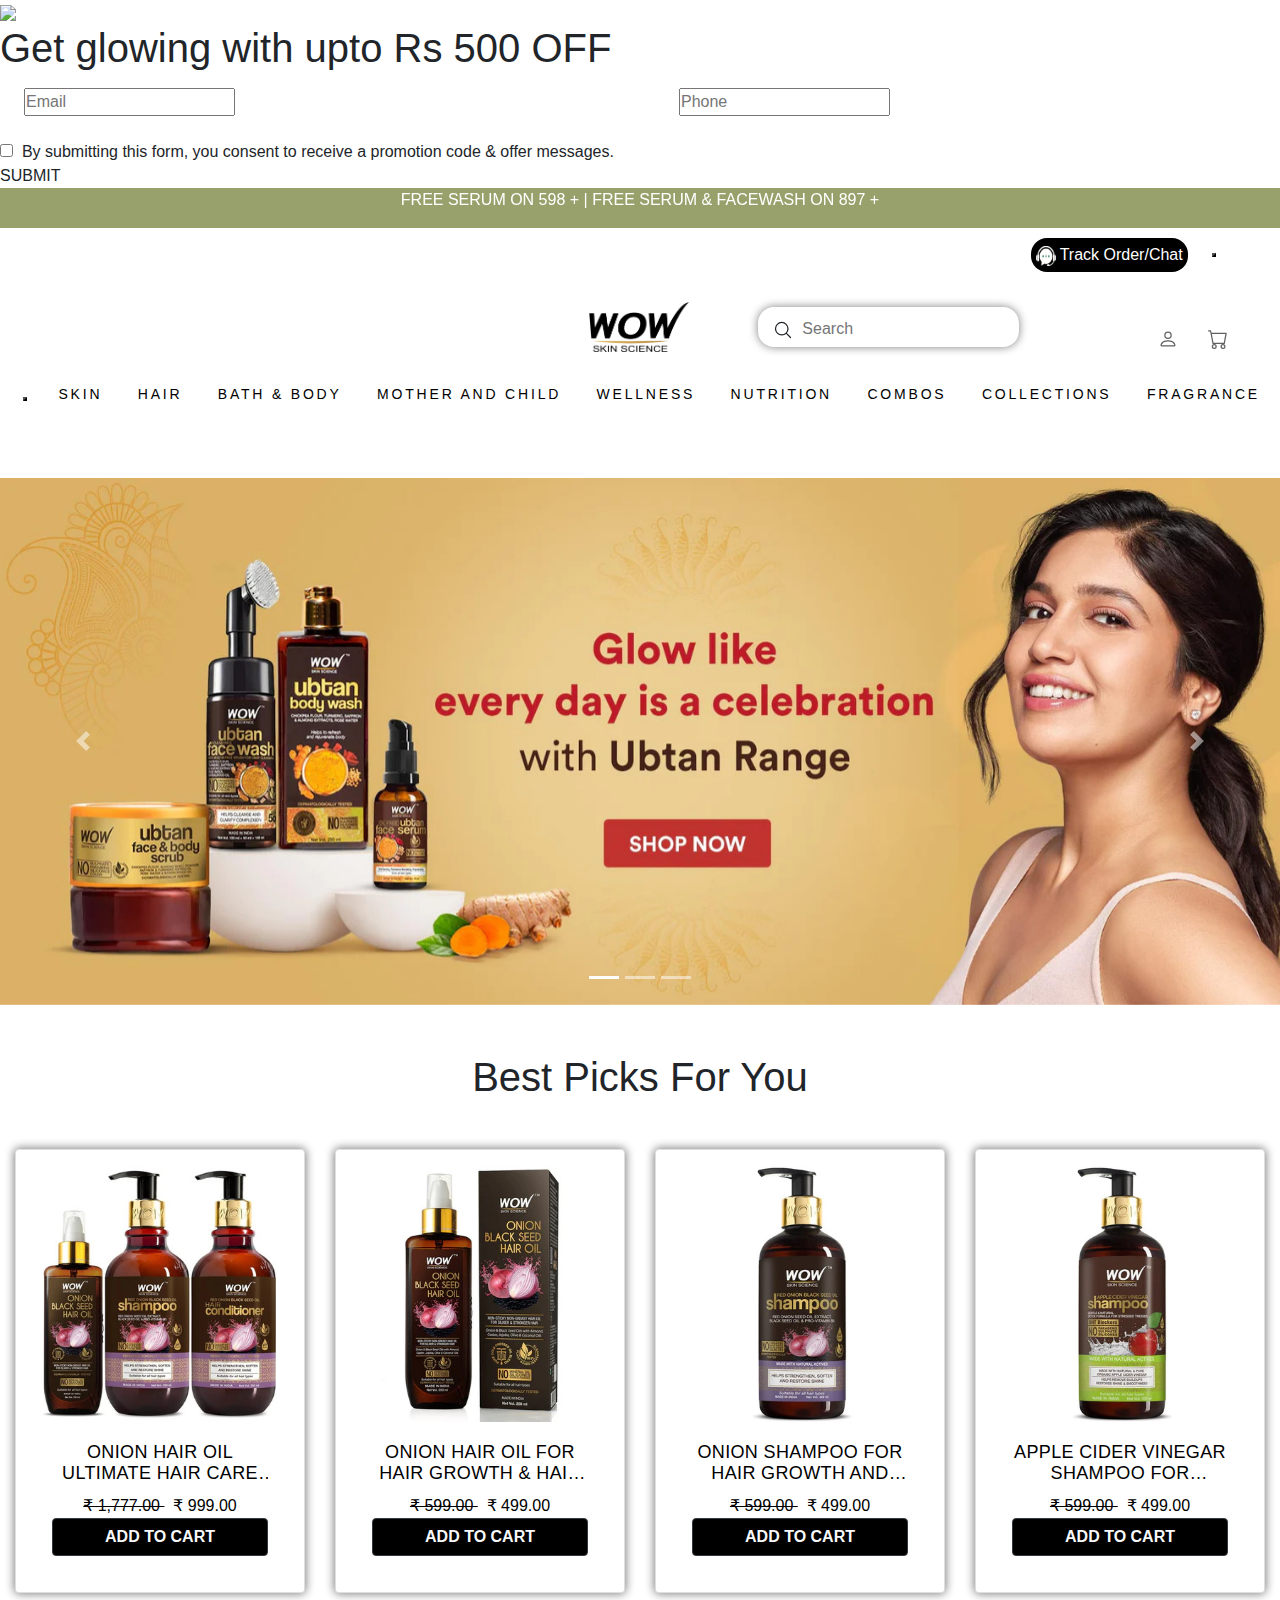
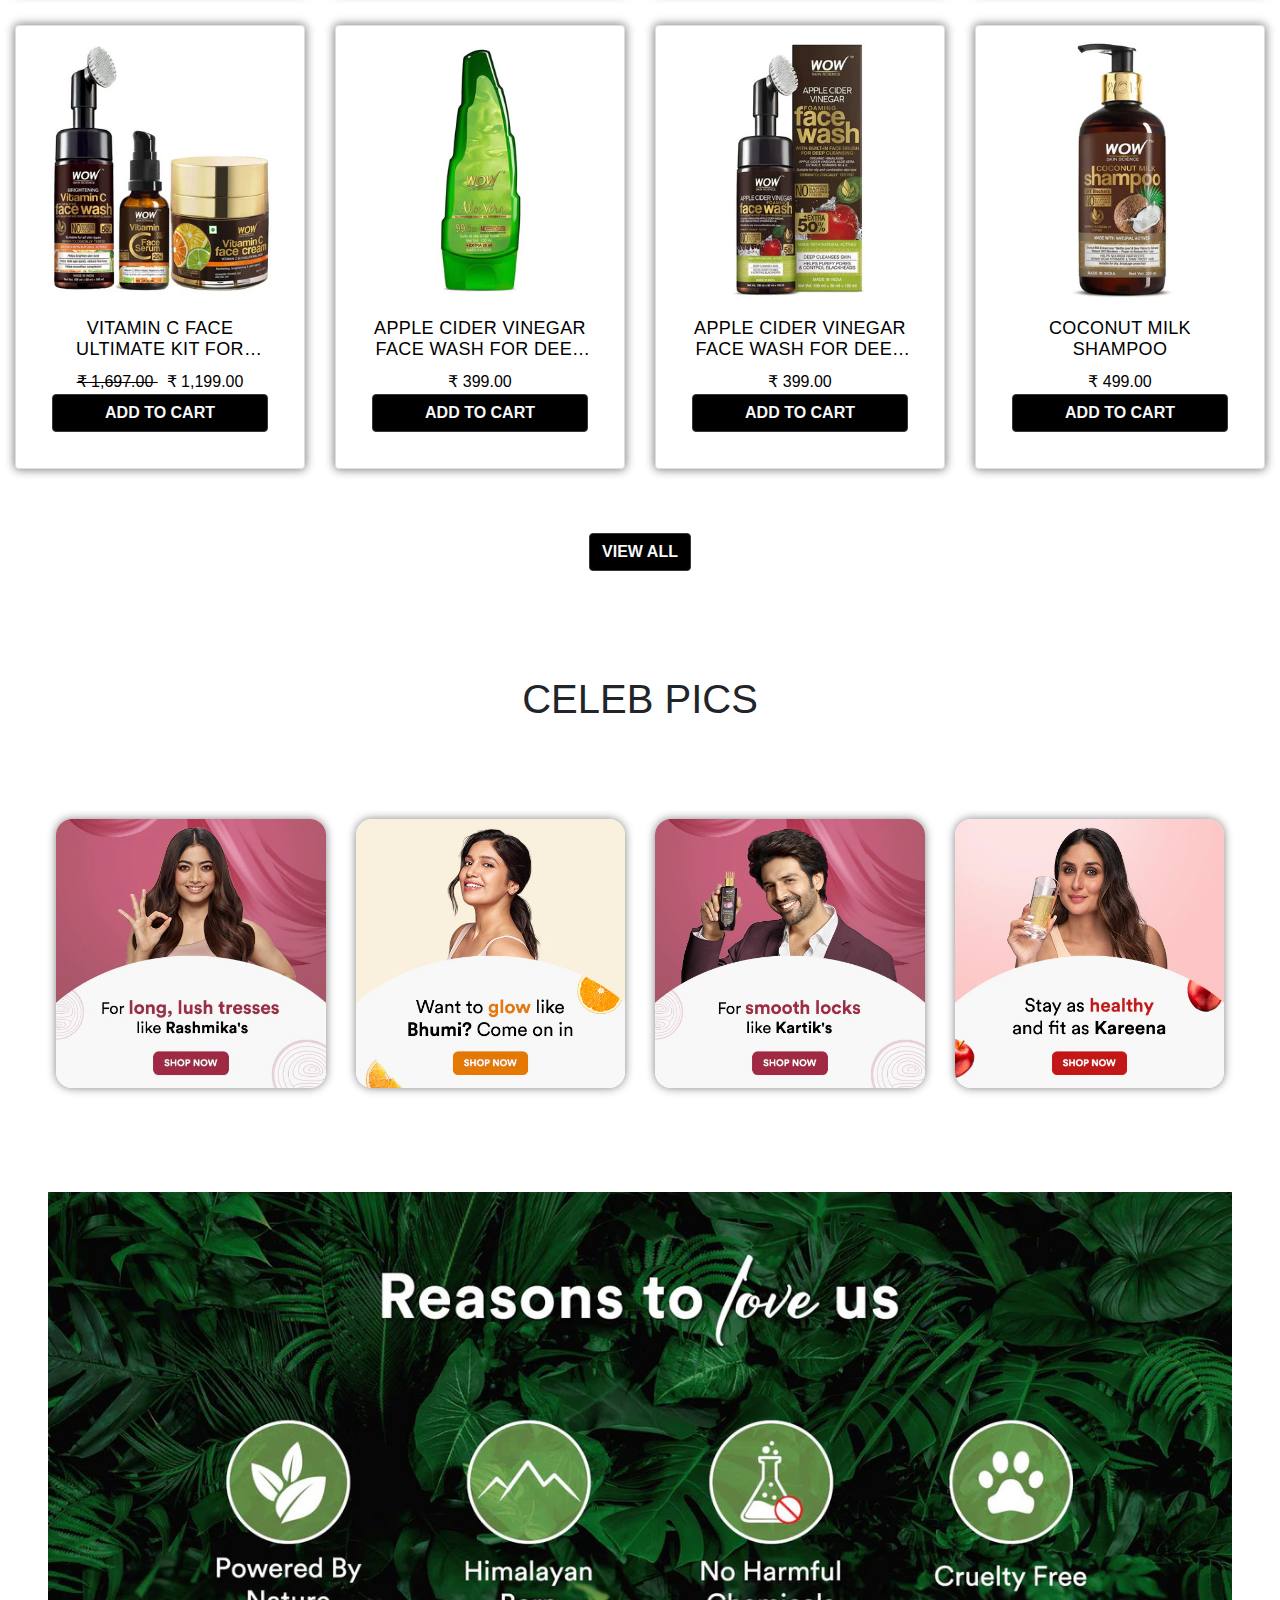
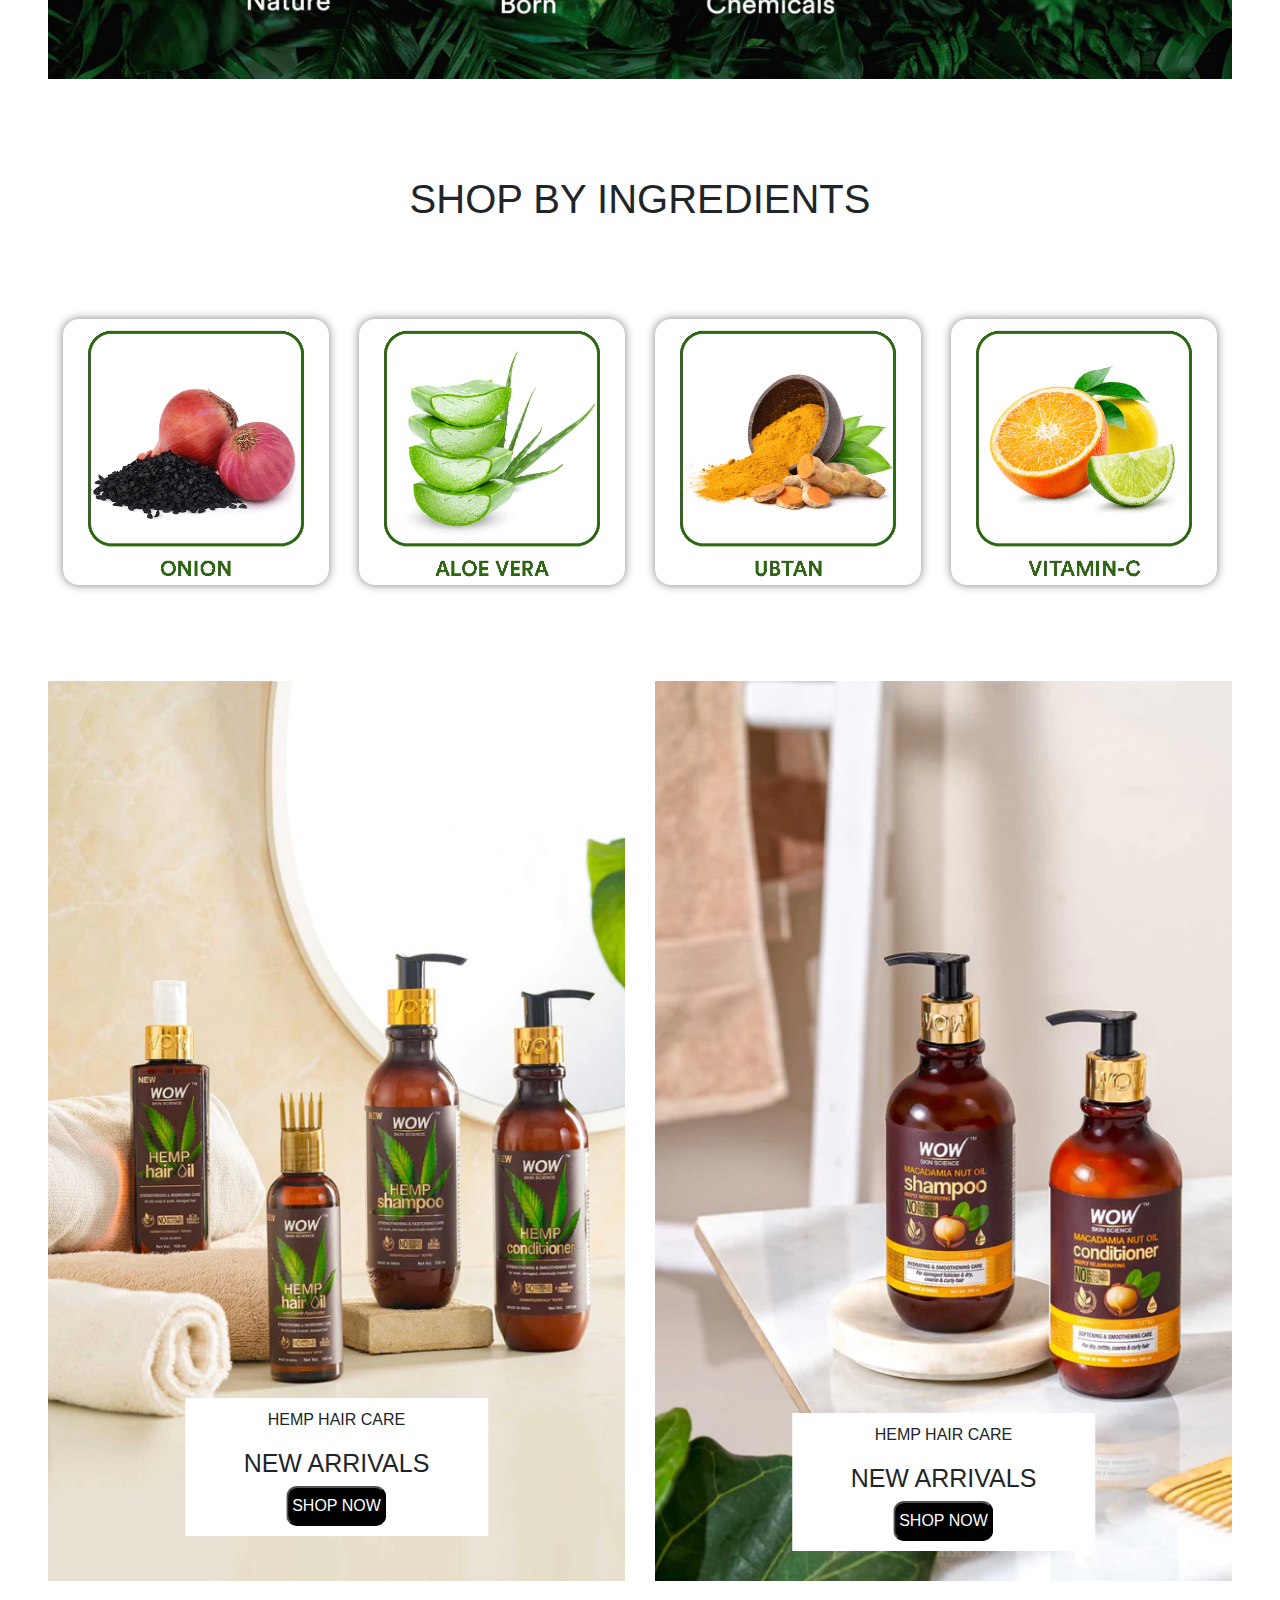
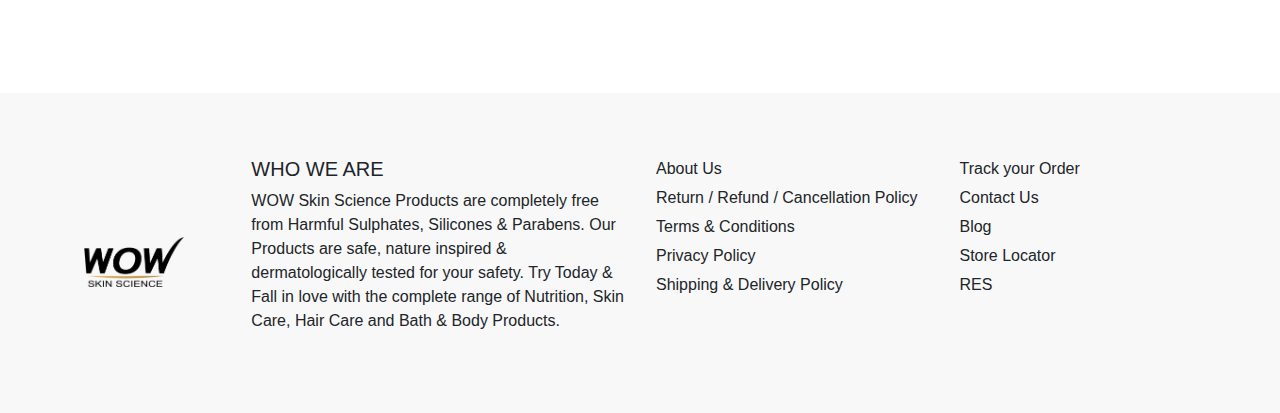
==== commit cb0d5cdb: "Update index.html" ====
--- a/index.html
+++ b/index.html
@@ -11,7 +11,31 @@
     <link rel="icon" type="image/x-icon" href="./assets/faviconV2.png">
 
 </head>
-<body>
+<body class="">
+  <div class="coupon">
+    <img src="./assets/w66m_ob1h_190906.jpg" class="coupon_image">
+    <!-- <div class="close_button mb-2" onclick="closeCoupon()">&times;</div> -->
+    <i class="close_button fas fa-times" onclick="closeCoupon()"></i>
+
+    <div class="coupon_text ">
+      <h1>Get glowing with upto Rs 500 OFF</h1>
+      <div class="row mt-3 mb-4">
+        <div class="coupon_field ml-4 col-5 ">
+          <input type="email" placeholder="Email">
+          <i class="coupon_icons fa-solid fa-envelope"></i>
+        </div>
+        <div class="coupon_field offset-1 col-5 ">
+          <input type="text" placeholder="Phone">
+          <i class="coupon_icons fa-sharp fa-solid fa-phone"></i>
+        </div>
+      </div>
+      <input type="checkbox">&nbsp;&nbsp;By submitting this form, you consent to receive a promotion code & offer messages.
+
+      <div class="submit">SUBMIT</div>
+    </div>
+
+  </div>
+  <div class="main_page">
     <div class="carousel slide announcement_div" data-ride="carousel">
        <div class="carousel-inner">
           <div class="carousel-item active text-center">
@@ -22,22 +46,25 @@
           </div>
        </div>
     </div>
+    
 
     <nav>
       <div class="icons_track_div desktop_track_div">
       <div class="icons_div">
+       
         <a href="#">
-          <img  class="social_media_icons" src="https://i.ibb.co/8xnZV51/social2.jpg" alt="instagram">
+        <a href="#"><i class="social_media_icons fa-brands fa-facebook "></i></a>
+
         </a>
         <a href="#">
-          <img class="social_media_icons" src="https://i.ibb.co/gVGnn6m/social1.jpg" alt="facebook">
-
+          <a href="#"><i class="social_media_icons fa-brands fa-instagram"></i></a>
         </a>
         <a href="#">
-          <img  class="social_media_icons" src="https://i.ibb.co/8x79Vy2/social3.jpg" alt="twitter">
+          <a href="#"><i class="social_media_icons fa-brands fa-youtube"></i></a>
+
         </a>
         <a href="#">
-          <img  class="social_media_icons" src="https://i.ibb.co/HTfM3p8/social4.jpg" alt="youtube">
+          <a href="#"><i class="social_media_icons fa-brands fa-twitter"></i></a>
         </a>
       </div>
       <div class="track">
@@ -45,6 +72,9 @@
           <img  class="social_media_icons" src="./assets/wow_chat_icon_637c3b76-9360-4c06-9c1e-77861a856316.jpg" alt="">
           Track Order/Chat
         </a>
+      </div>
+      <div class="toggleLight">
+        <button class="toggle_button" onclick="togglebody(this)"></button>
       </div>
     </div>
     <div class="main_logo_div">
@@ -58,7 +88,7 @@
         </svg>
         <input type="search" placeholder="Search">
       </div>
-      <div class="account_cart_div mt-2">
+      <div class="account_cart_div mt-4 ">
         <div>
           <a href="./login_page.html">
             <svg class="social_media_icons" xmlns="http://www.w3.org/2000/svg" width="16" height="16" fill="currentColor" class="bi bi-person" viewBox="0 0 16 16">
@@ -83,14 +113,17 @@
       <input type="search" placeholder="Search">
     </div>
     </nav>
-    <div class=" nav_container">
+    <div class=" nav_container" >
      
           <input type="radio" name="slide" id="menu_btn">
           <input type="radio" name="slide" id="cancel_btn">
           <ul class="nav_links">
+            <div class="toggleLight mobile_toggle_button ml-2">
+              <button class="toggle_button" onclick="togglebody(this)"></button>
+            </div>
             <label for="cancel_btn" class="button cancel_btn"><i class="fas fa-times"></i></label>
-             <li class="navLink ">
-                 <a href="#">SKIN</a>
+             <li class="navLink">
+                 <a href="#" class="">SKIN</a>
                  <input type="checkbox" id="showDrop">
                  <label for="showDrop">
                   <svg class="drop_icon" xmlns="http://www.w3.org/2000/svg" fill="none" viewBox="0 0 24 24" stroke-width="1.5" stroke="currentColor" class="w-6 h-6">
@@ -177,7 +210,7 @@
               </div>
             </li>
              <li class="navLink">
-              <a href="#">WELLNESS</a>
+              <a href="#" >WELLNESS</a>
               <input type="checkbox" id="wellness">
               <label for="wellness">
                 <svg class="drop_icon" xmlns="http://www.w3.org/2000/svg" fill="none" viewBox="0 0 24 24" stroke-width="1.5" stroke="currentColor" class="w-6 h-6">
@@ -279,19 +312,23 @@
           </li>
 
           <ul class="icons_track_div mobile_track_div">
+            
+            
             <li class="icons_div">
               <a href="#">
-                <img class="social_media_icons" src="https://i.ibb.co/gVGnn6m/social1.jpg" alt="facebook">
-              </a>
-              <a href="#">
-                <img  class="social_media_icons" src="https://i.ibb.co/8xnZV51/social2.jpg" alt="instagram">
-              </a>
-              <a href="#">
-                <img  class="social_media_icons" src="https://i.ibb.co/8x79Vy2/social3.jpg" alt="twitter">
-              </a>
-              <a href="#">
-                <img  class="social_media_icons" src="https://i.ibb.co/HTfM3p8/social4.jpg" alt="youtube">
-              </a>
+                <a href="#"><i class="social_media_icons fa-brands fa-facebook "></i></a>
+        
+                </a>
+                <a href="#">
+                  <a href="#"><i class="social_media_icons fa-brands fa-instagram"></i></a>
+                </a>
+                <a href="#">
+                  <a href="#"><i class="social_media_icons fa-brands fa-youtube"></i></a>
+        
+                </a>
+                <a href="#">
+                  <a href="#"><i class="social_media_icons fa-brands fa-twitter"></i></a>
+                </a>
             </li>
             <ul class="track mobile_track">
               <a href="#">
@@ -299,9 +336,11 @@
                 Track Order/Chat
               </a>
             </ul>
+           
           </ul>
+           
           </ul>
-          <label for="menu_btn" class="button menu_btn"><i class="fas fa-bars"></i></label>
+          <label for="menu_btn" class="button menu_btn" onclick="menu_btn_clicked()"><i class="fas fa-bars"></i></label>
           
          
         </div>
@@ -319,7 +358,7 @@
             <li
               data-target="#carouselExample"
               data-slide-to="0"
-              class="active"
+              class="active indic"
             ></li>
             <li data-target="#carouselExample" data-slide-to="1"></li>
             <li data-target="#carouselExample" data-slide-to="2"></li>
@@ -536,7 +575,7 @@
     </div>
     
    <div class="container-fluid celeb_container mt-5 p-2">
-    <h1 class="text-center my-5">CELEB PICS</h1>
+    <h1 class="text-center my-5" >CELEB PICS</h1>
     <div class="row p-md-5" >
         <div class="col-md-3 col-6 mb-5 mb-md-0">
           <a href=#>
@@ -596,7 +635,7 @@
               <a href="#">
                  <img src="./assets/hempcare.png" class="banner_image">
               </a>
-              <div class="banner_text  ">
+              <div class="banner_text">
                    <p class="text-center">HEMP HAIR CARE</p>
                    <h1 class="text-center">NEW ARRIVALS</h1>
                    <button>SHOP NOW</button>
@@ -646,12 +685,13 @@
             </ul>
           </div>
      </div>
-
-
-       
+    </div>
+
+
+    <script src="./index.js"></script>
     <script src="https://code.jquery.com/jquery-3.3.1.slim.min.js" integrity="sha384-q8i/X+965DzO0rT7abK41JStQIAqVgRVzpbzo5smXKp4YfRvH+8abtTE1Pi6jizo" crossorigin="anonymous"></script>
     <script src="https://cdn.jsdelivr.net/npm/popper.js@1.14.7/dist/umd/popper.min.js" integrity="sha384-UO2eT0CpHqdSJQ6hJty5KVphtPhzWj9WO1clHTMGa3JDZwrnQq4sF86dIHNDz0W1" crossorigin="anonymous"></script>
     <script src="https://cdn.jsdelivr.net/npm/bootstrap@4.3.1/dist/js/bootstrap.min.js" integrity="sha384-JjSmVgyd0p3pXB1rRibZUAYoIIy6OrQ6VrjIEaFf/nJGzIxFDsf4x0xIM+B07jRM" crossorigin="anonymous"></script>  
  
 </body>
-</html>+</html>
--- a/index.css
+++ b/index.css
@@ -83,7 +83,6 @@
     outline:none;
   }
   .account_cart_div{
-    /* padding:50% 0px; */
     margin-left:20%;
     display:flex;
     gap:30px;
@@ -92,8 +91,6 @@
     color:rgb(97, 96, 96);
   }
   .nav_container{
-    /* padding:0px 3%; */
-    overflow-x:hidden;
     margin-top:30px;
   }
   .nav_links li{
@@ -202,12 +199,14 @@
   .two_col_banner img{
     width:100%;
     height:100vh;
-    object-fit:cover;
+    object-fit:fill;
     overflow:hidden;
   }
   
   .banner_image{
     position:relative;
+    
+
   }
   
   .banner_text button{
@@ -222,6 +221,7 @@
   }
   .footer li{
     list-style-type: none;
+    margin-bottom: 5px;
   }
   .footer{
       background-color:#f8f8f8;
@@ -229,7 +229,7 @@
  
   .product_info{
     text-transform: uppercase;
-    font-size: calc(var(--typeBaseSize) - 2px);
+    font-size:18px;
     letter-spacing: 0.02em;
     overflow: hidden !important;
     text-overflow: ellipsis;
@@ -244,6 +244,9 @@
   
   
   @media (max-width: 960px) {
+    h1{
+      font-size: 28px;
+    }
     .announcement_div{
       font-size:12px;
     }
@@ -282,22 +285,14 @@
       display:flex;
       flex-direction: column;
       justify-content:center;
-      /* align-items:center; */
       text-align:center;
-      /* border-bottom:1px solid rgb(185, 184, 184); */
     }
     .border_bottom{
       border-bottom:1px solid rgb(185, 184, 184);
 
     }
-    
-    /* .footer_logo{
-      margin-left:50%;
-      transform:translate(-50%,0);
-    } */
-    
+   
     .mobile_tab_search{
-      /* display:block; */
       display:flex;
      margin-top:50px;
       margin-left:auto;
@@ -322,17 +317,14 @@
     .nav_links li{
         position:relative;
         padding:0px 20px;
-        /* display:flex; */
-        /* justify-content:space-between; */
     }
     .dropMenu,.motherChild_dropdown{
         position:Static;
         max-height:0px;
         opacity:0px;
-        /* display:none; */
         visibility:hidden;
-        /* opacity:1; */
         transition: none;
+        transition:all 0.5s ease;
 
     }
     .motherChild_dropdown{
@@ -362,8 +354,6 @@
     #fragrance:checked ~ .dropMenu
      {
         visibility: visible;
-        /* display:block; */
-        /* background-color:blueviolet; */
         opacity:1;
         margin-top:0px;
         max-height:100%;
@@ -413,9 +403,7 @@
    #menu_btn:checked ~ .nav_links{
     left:0%;
    }
-   /* #cancel_btn:checked ~ .nav_links{
-    left:-100%;
-   } */
+
   }
 
   @media (max-width: 768px){
@@ -430,9 +418,7 @@
   }
 
 @media (min-width: 961px){
-    /* body{
-         background-color: yellow; 
-    } */
+    
     .search{
       margin-left:10%;
       
@@ -447,9 +433,6 @@
         display:hidden;
 
       }
-      #showDrop:checked ~ .drop_icon{
-        background-color: blue;
-      }
       
       .megaLink:hover .motherChild_dropdown{
         opacity:1;
@@ -473,7 +456,8 @@
       padding:10px;
       transform:translate(-50%,0);
       width:50%;
-      height:20%;
+      /* height:20%; */
+      /* height:300px; */
       background-color:white;
     }
     .banner_text  h1{
@@ -483,4 +467,4 @@
       display:none;
     }
     
-}+}
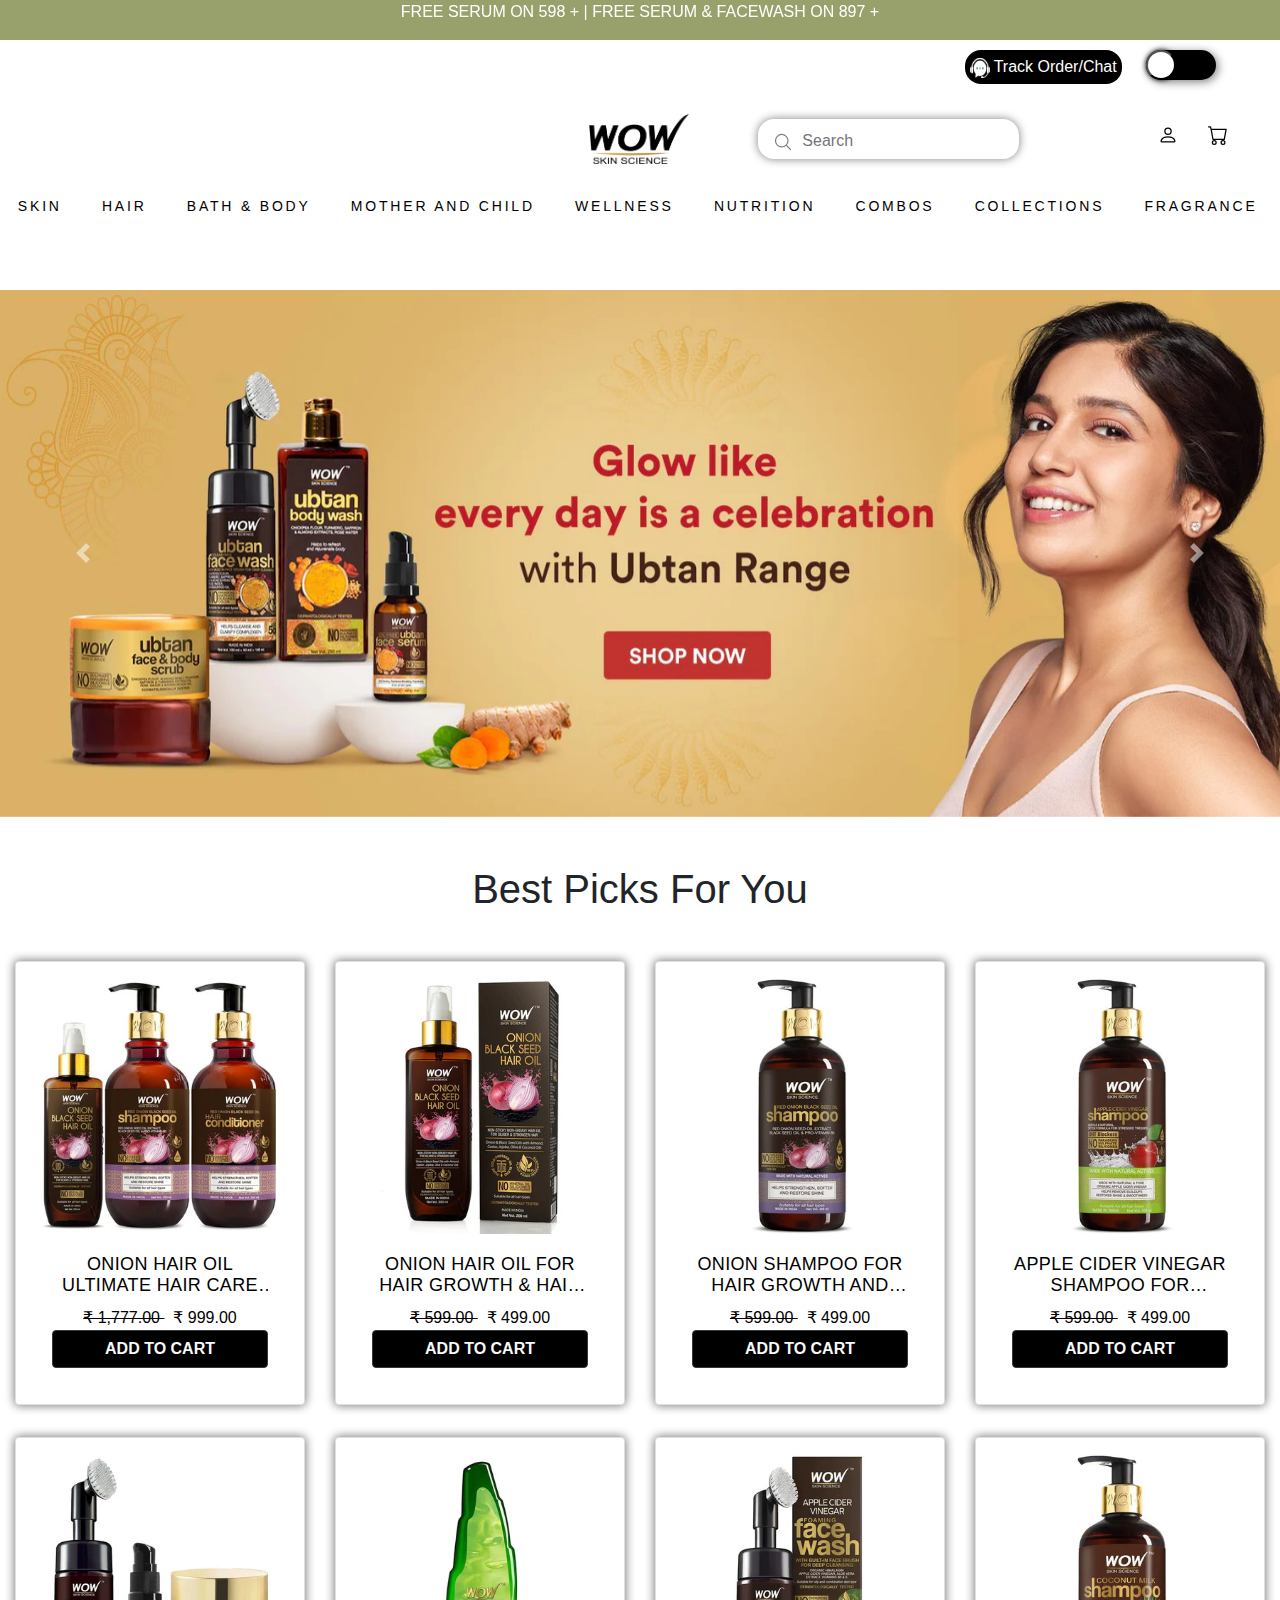
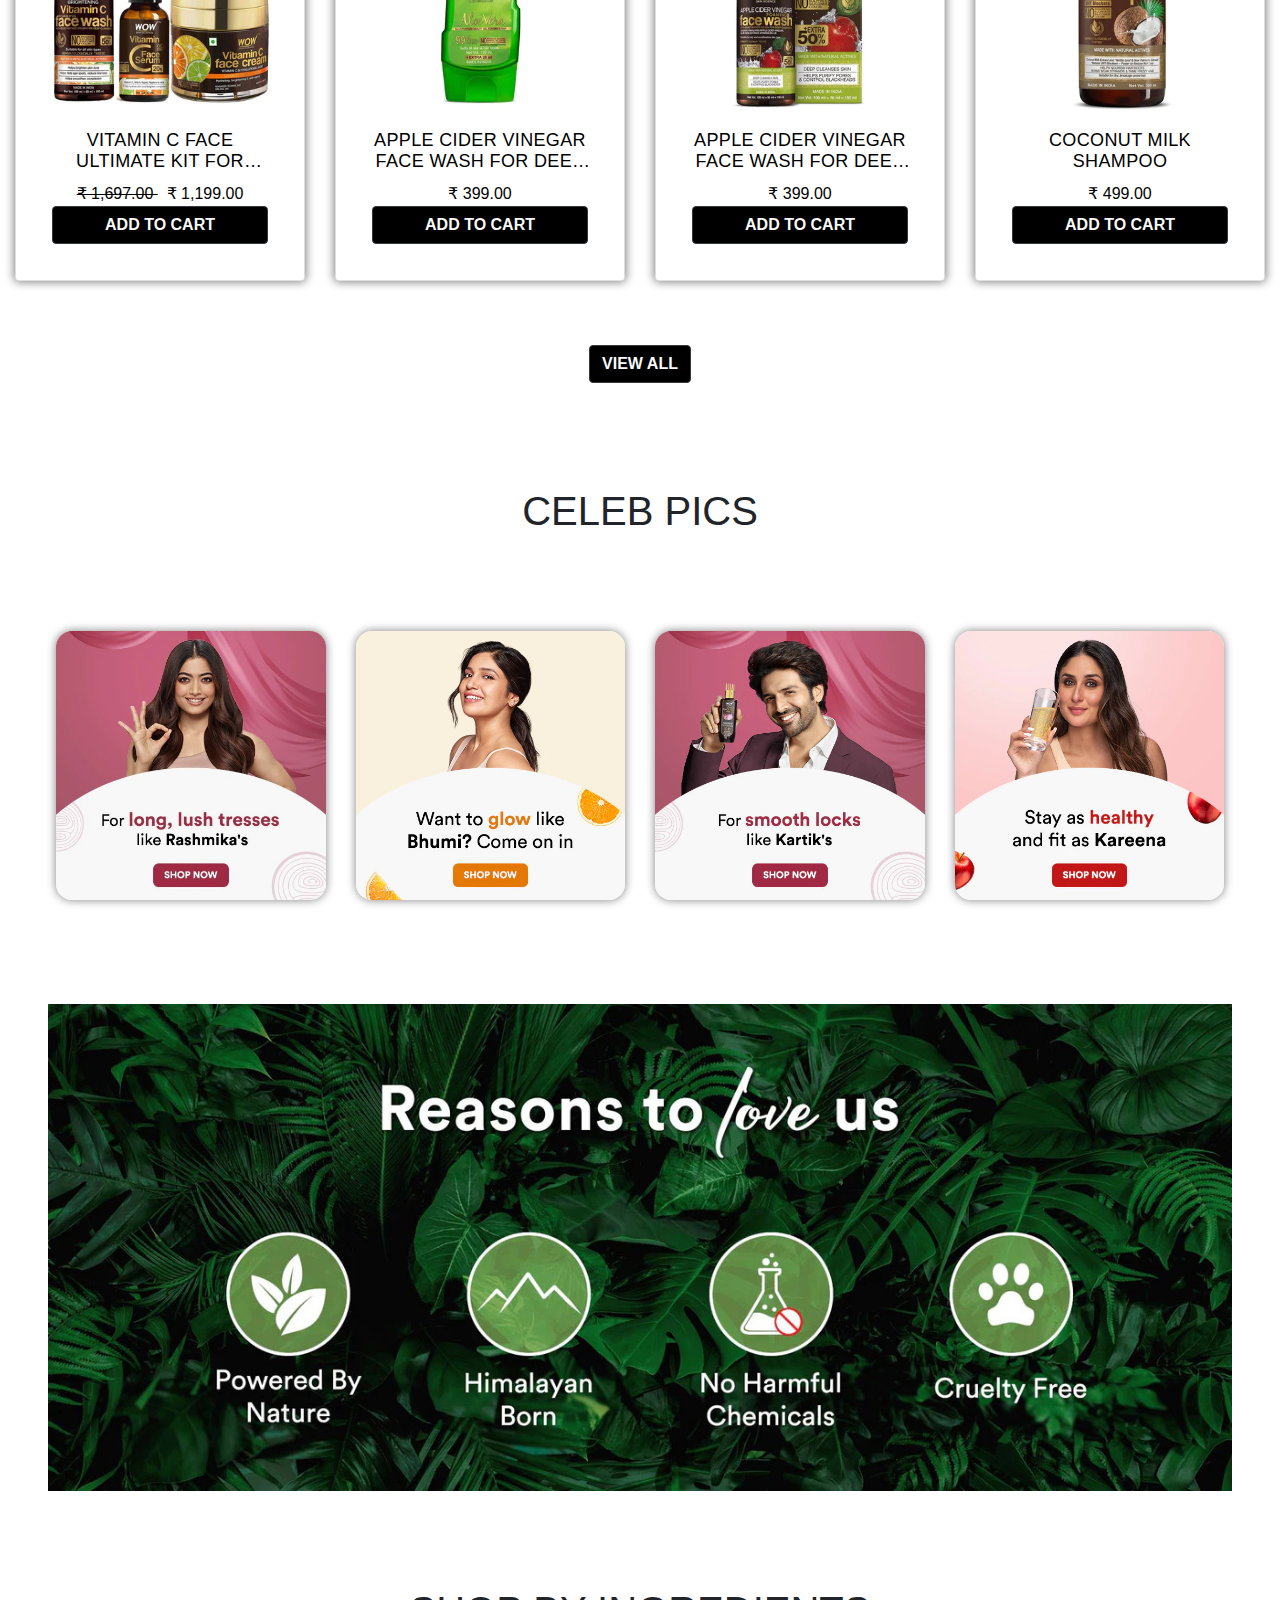
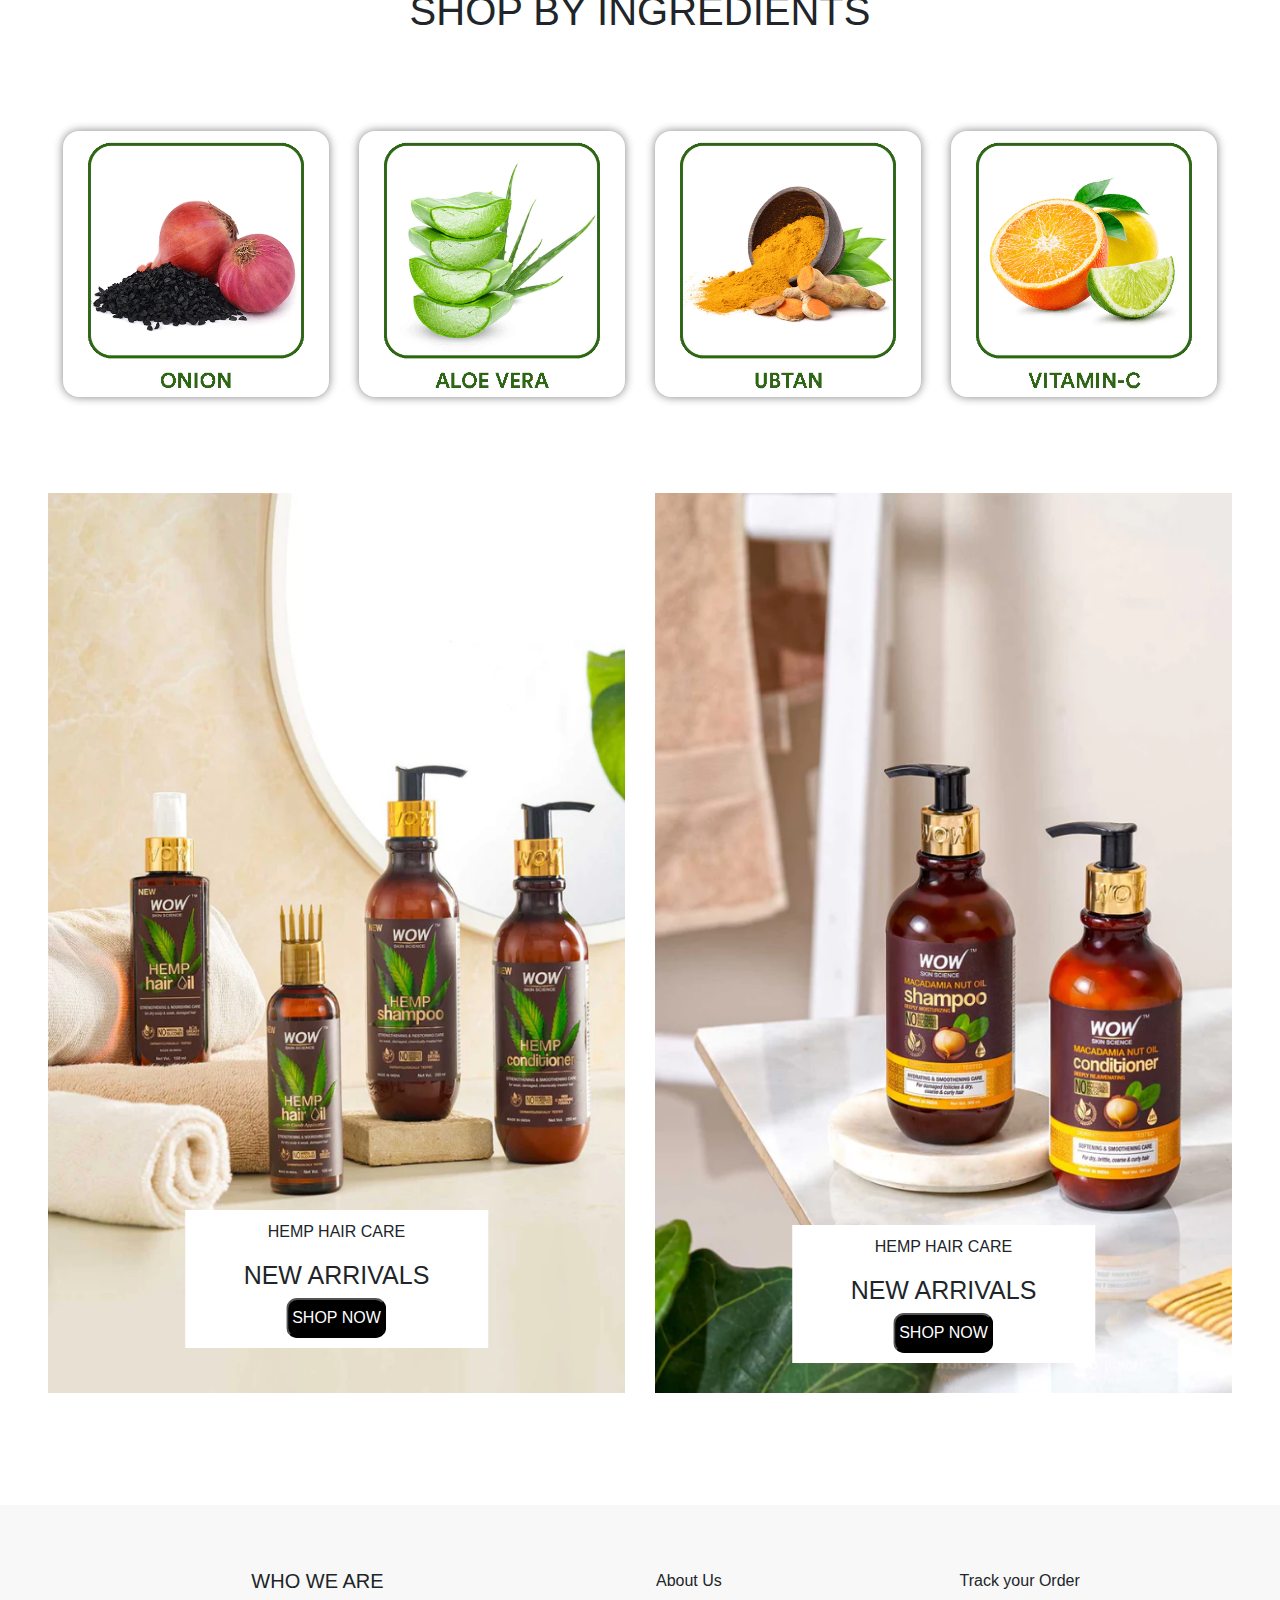
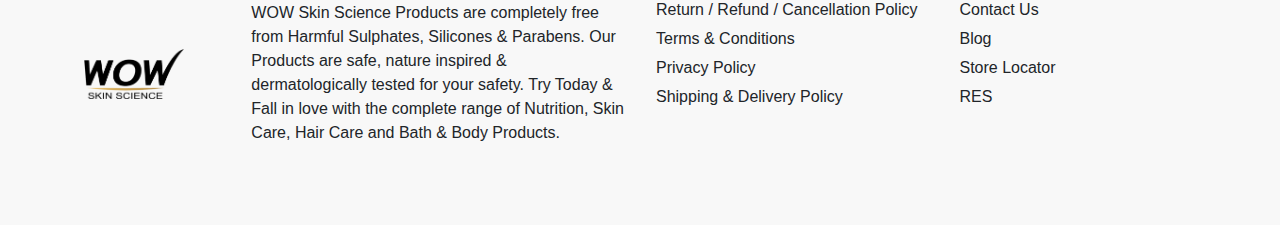
==== commit dc9b08f4: "added coupan and darkmode" ====
--- a/index.html
+++ b/index.html
@@ -13,8 +13,7 @@
 </head>
 <body class="">
   <div class="coupon">
-    <img src="./assets/w66m_ob1h_190906.jpg" class="coupon_image">
-    <!-- <div class="close_button mb-2" onclick="closeCoupon()">&times;</div> -->
+    <img src="./assets/coupan_img.jpg" class="coupon_image">
     <i class="close_button fas fa-times" onclick="closeCoupon()"></i>
 
     <div class="coupon_text ">
@@ -79,7 +78,9 @@
     </div>
     <div class="main_logo_div">
       <div class="wow_logo ">
-        <img class="wow_image "src="./assets/pngaaa.com-5067966.png" width="100px" height="50px">
+        <a href="#">
+          <img class="wow_image "src="./assets/pngaaa.com-5067966.png" width="100px" height="50px">
+        </a>
       </div>
       
       <div class="search desktop_tab_search">
@@ -88,7 +89,7 @@
         </svg>
         <input type="search" placeholder="Search">
       </div>
-      <div class="account_cart_div mt-4 ">
+      <div class="account_cart_div mt-2 ">
         <div>
           <a href="./login_page.html">
             <svg class="social_media_icons" xmlns="http://www.w3.org/2000/svg" width="16" height="16" fill="currentColor" class="bi bi-person" viewBox="0 0 16 16">
@@ -659,7 +660,9 @@
          <div class="row">
           
             <div class="col-12 col-md-2 footer_logo mt-5 p-lg-5 text-center">
-              <img class="wow_image"src="./assets/pngaaa.com-5067966.png" width="100px" height="50px">
+              <a href="#">
+                <img class="wow_image"src="./assets/pngaaa.com-5067966.png" width="100px" height="50px">
+              </a>
             </div>
           
            <div class="col-12 col-md-4 p-3 border_bottom">
--- a/index.css
+++ b/index.css
@@ -3,6 +3,91 @@
     margin:0px;
     box-sizing:border-box;
   }
+ 
+ .coupon{
+  position:absolute;
+  margin-top:80px;
+  left:50%;
+  z-index:100;
+  transform:translate(-50%,0);
+  width:550px;
+  height:400px;
+  border-radius:2rem;
+  display:none;
+ }
+ .coupon_image{
+  width: 100%;
+  height:100%;
+  border-radius:2rem;
+ }
+ .close_button{
+  position:absolute;
+  font-size:30px;
+  top:2%;
+  right:5%;
+  cursor:pointer;
+  color:white;
+  text-shadow:0px 0px 10px black;
+
+  font-weight:bold;
+ }
+ .coupon_text{
+  position:absolute;
+  top:10%;
+  padding:3%;
+  color:white;
+ }
+ .coupon_field{
+    max-height:40px;
+    display:flex;
+    padding:10px;
+
+    align-self:center;
+    border-radius:1rem;
+    background-color:white;
+    box-shadow: 0px 0px 10px grey;
+ }
+ .coupon_field input{
+  outline:none;
+  border:none;
+  margin-left:30px;
+  width:100%;
+ }
+ .coupon_icons{
+position:absolute;
+color:black;
+ }
+ .coupon input[type="checkbox"]{
+  text-align: left;
+}
+ .coupon_text h1{
+  text-shadow:0px 0px 10px black;
+  text-align:center;
+
+  
+ }
+ .submit{
+   position:absolute;
+   color:white;
+   font-weight:600;
+   margin-top:5%;
+   left:30%;
+   /* transform:translate(-50%,0); */
+   text-align:center;
+   width:40%;
+   height:50px;
+   padding-top:10px;
+   transform:scale(1);
+   background-color:rgb(88, 3, 88);
+   border-radius:1rem;
+   cursor:pointer;
+   border:2px solid white;
+   
+   transition: all 0.4s ease-in-out;
+ }
+ .submit:active{
+  transform:scale(0.8);
+ }
   .announcement_div{
     background-color: #98a06b;
     color:white;
@@ -17,15 +102,20 @@
      padding:0px;
      overflow-x: hidden;
   }
-  /* .navbar{
-    top:30px;
-  } */
+  .carousel-control-prev,.carousel-indicators{
+    z-index: 0;
+  }
+ 
    .navLink>a{
     font-family:'Lucida Sans', 'Lucida Sans Regular', 'Lucida Grande', 'Lucida Sans Unicode', Geneva, Verdana, sans-serif;
     letter-spacing:0.2em;
     font-weight:100px;
     font-size:14px;
-  }
+    /* color:white !important; */
+  }
+ .testcolor{
+  color:white !important;
+ }
   a{
     color:white;
     text-decoration: none;
@@ -35,6 +125,8 @@
   .social_media_icons{
       width:20px;
       height:20px;
+      color:black;
+    
   }
   .icons_track_div{
     display:flex;
@@ -67,14 +159,64 @@
     padding:10px;
     align-self:center;
     border-radius:1rem;
+    background-color:white;
     box-shadow: 0px 0px 10px grey;
-  }
-  
+
+  }
+ 
+  .toggleLight{
+    position:relative;
+    width:70px;
+    height:30px;
+    background-color:black;
+    box-shadow:2px 2px 10px grey;
+    border-radius: 2rem;
+  }
+  .toggle_button{
+    position:absolute;
+    width:30px;
+    height:30px;
+    border-radius:50%;
+    background-color:white;
+    cursor:pointer;
+    box-shadow:0px 0px 5px black;
+  }
+  .iconstogggle{
+    color:white;
+  }
+  .banner_text{
+    background-color: white;
+  }
+  .dark{
+    background-color: rgb(41, 40, 40);
+    color:white;
+  }
+ 
+  
+  
+  .lightbg{
+    background-color: white;
+    color:black;
+  }
+  .wow_logo_dark{
+    background-color:rgb(9, 138, 9);
+    padding:10px;
+    border-radius:1rem;
+  }
+  .darkToggle{
+    right:0px;
+    background-color:black;
+  }
+  .navtext{
+     color:white !important;
+  }
+ 
  
   .search_icon{
     width:20px;
     height:20px;
     margin:auto 5px;
+    color:grey;
   }
   .search input{
     width:70%;
@@ -88,7 +230,9 @@
     gap:30px;
   }
   .account_cart_div a{
-    color:rgb(97, 96, 96);
+    /* color:rgb(97, 96, 96); */
+    color:rgb(119, 117, 117);
+
   }
   .nav_container{
     margin-top:30px;
@@ -117,7 +261,9 @@
     font-size:14px;
     opacity:0;
     visibility:hidden;
-  }
+    box-shadow:0px 0px 10px grey;
+  }
+
   
   
   .motherChild_dropdown{
@@ -166,17 +312,24 @@
   .desktop_tab_search{
     display:block;
   }
+ 
   .best_picks_container a{
      color:black;
      text-decoration:none;
   }
-  .best_picks_container .card{
+  .card{
+    background-color:white;
     box-shadow: 0px 0px 10px 1px grey;
   }
+  .cardcolortoggle{
+    background-color:rgb(24, 24, 24);
+    color:white !important;
+   }
   .best_picks_container .btn{
     background-color: black;
     font-weight:600;
   }
+  
   .celeb_container{
     overflow-x: hidden;
   }
@@ -187,6 +340,7 @@
     box-shadow: 0px 0px 10px grey;
     transition:all 0.5s ease-in-out;
   }
+   
   .celeb_container img:hover,.ingredients img:hover{
     top:-10px;
     transition:all 1s ease-in-out;
@@ -196,19 +350,18 @@
   .reason_banner img{
      width:100%;
   }
+  
   .two_col_banner img{
     width:100%;
-    height:100vh;
     object-fit:fill;
     overflow:hidden;
   }
   
   .banner_image{
     position:relative;
-    
-
-  }
-  
+  }
+  
+ 
   .banner_text button{
     background-color: black;
     color:white;
@@ -225,6 +378,9 @@
   }
   .footer{
       background-color:#f8f8f8;
+  }
+  .footerdark{
+    background-color:rgb(58, 57, 57);
   }
  
   .product_info{
@@ -239,9 +395,8 @@
     font-weight: 500;
     height: 40px;
   }
- 
-  
-  
+  
+ 
   
   @media (max-width: 960px) {
     h1{
@@ -252,6 +407,11 @@
     }
     .account_cart_div{
         margin-left:10%;
+    }
+    .coupon{
+      width:350px;
+      height:310px;
+
     }
     .desktop_track_div{
       display:none;
@@ -271,13 +431,16 @@
     .best_picks_container .row .column{
       padding:50px;
     }
+   
+   
     .banner_text{
-      background-color: white;
+      
       bottom:0;
       position:relative;
       padding:20px;
       width:100%;
     }
+    
     .two_col_banner img{
       height:70vh;
     }
@@ -291,6 +454,7 @@
       border-bottom:1px solid rgb(185, 184, 184);
 
     }
+    
    
     .mobile_tab_search{
       display:flex;
@@ -310,9 +474,15 @@
         width:100%;
         height:100vh;
         max-width:350px;
-        background-color:white;
         z-index:1;
         transition:all 1s ease-in-out;
+    }
+    .nav_links{
+              background-color:white;
+
+    }
+    .navtoggle{
+      background-color:black;
     }
     .nav_links li{
         position:relative;
@@ -423,6 +593,9 @@
       margin-left:10%;
       
     }
+    .mobile_toggle_button{
+      display:none;
+    }
     .nav_links li:hover .dropMenu{
         opacity:1;
         top:30px;
@@ -458,7 +631,7 @@
       width:50%;
       /* height:20%; */
       /* height:300px; */
-      background-color:white;
+      /* background-color:white; */
     }
     .banner_text  h1{
       font-size:25px;
